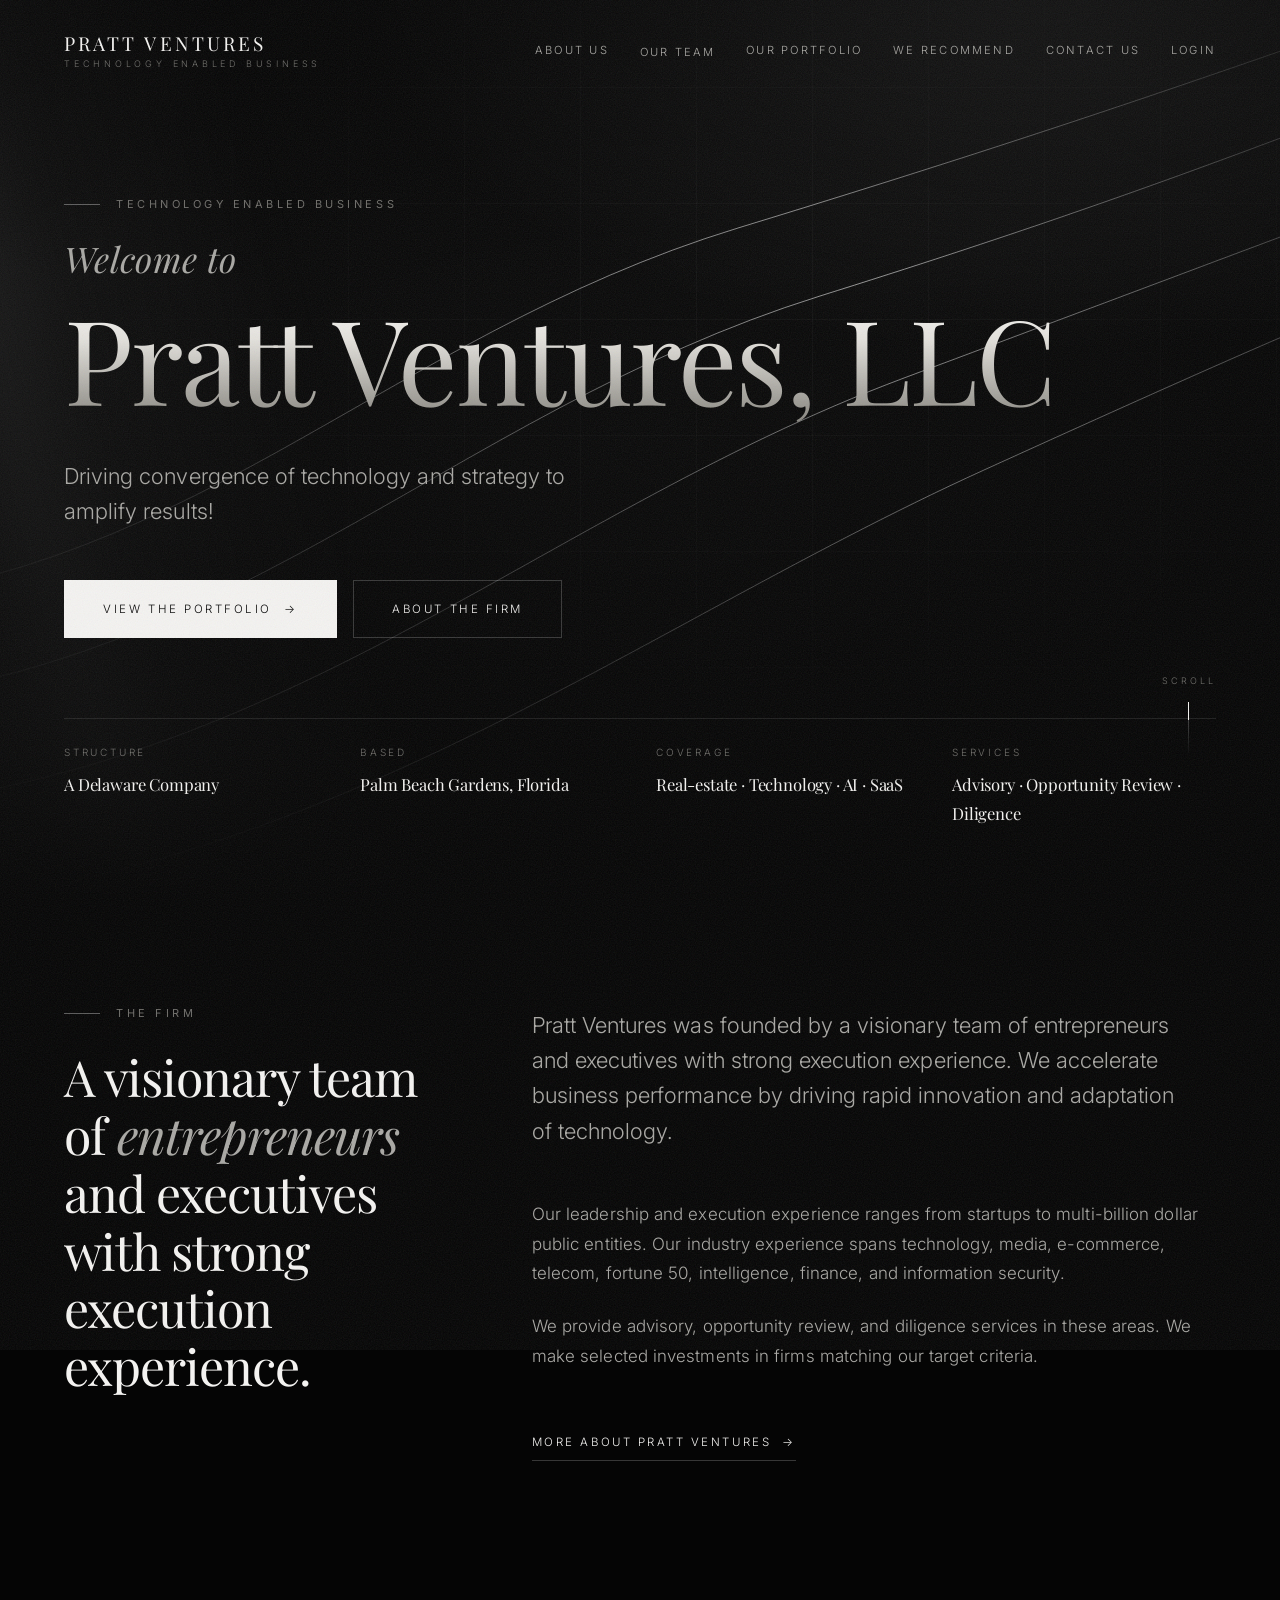
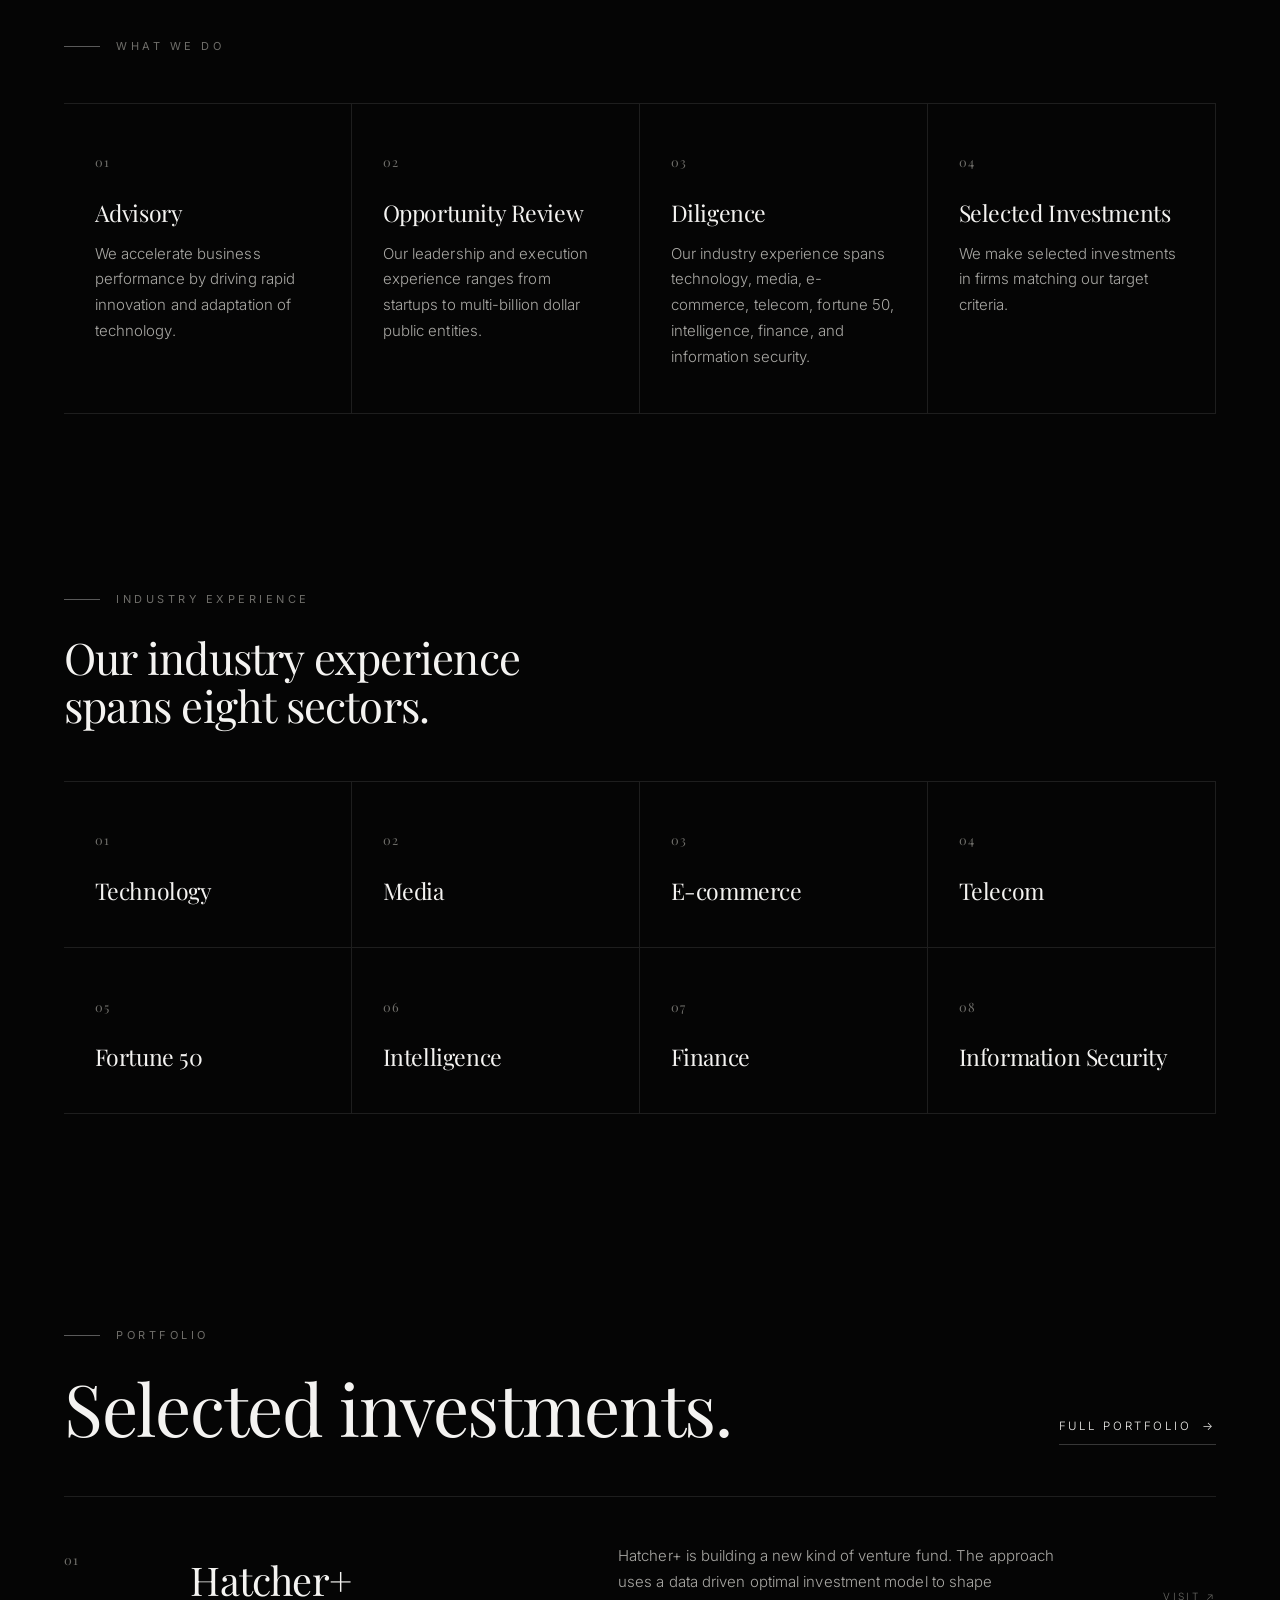
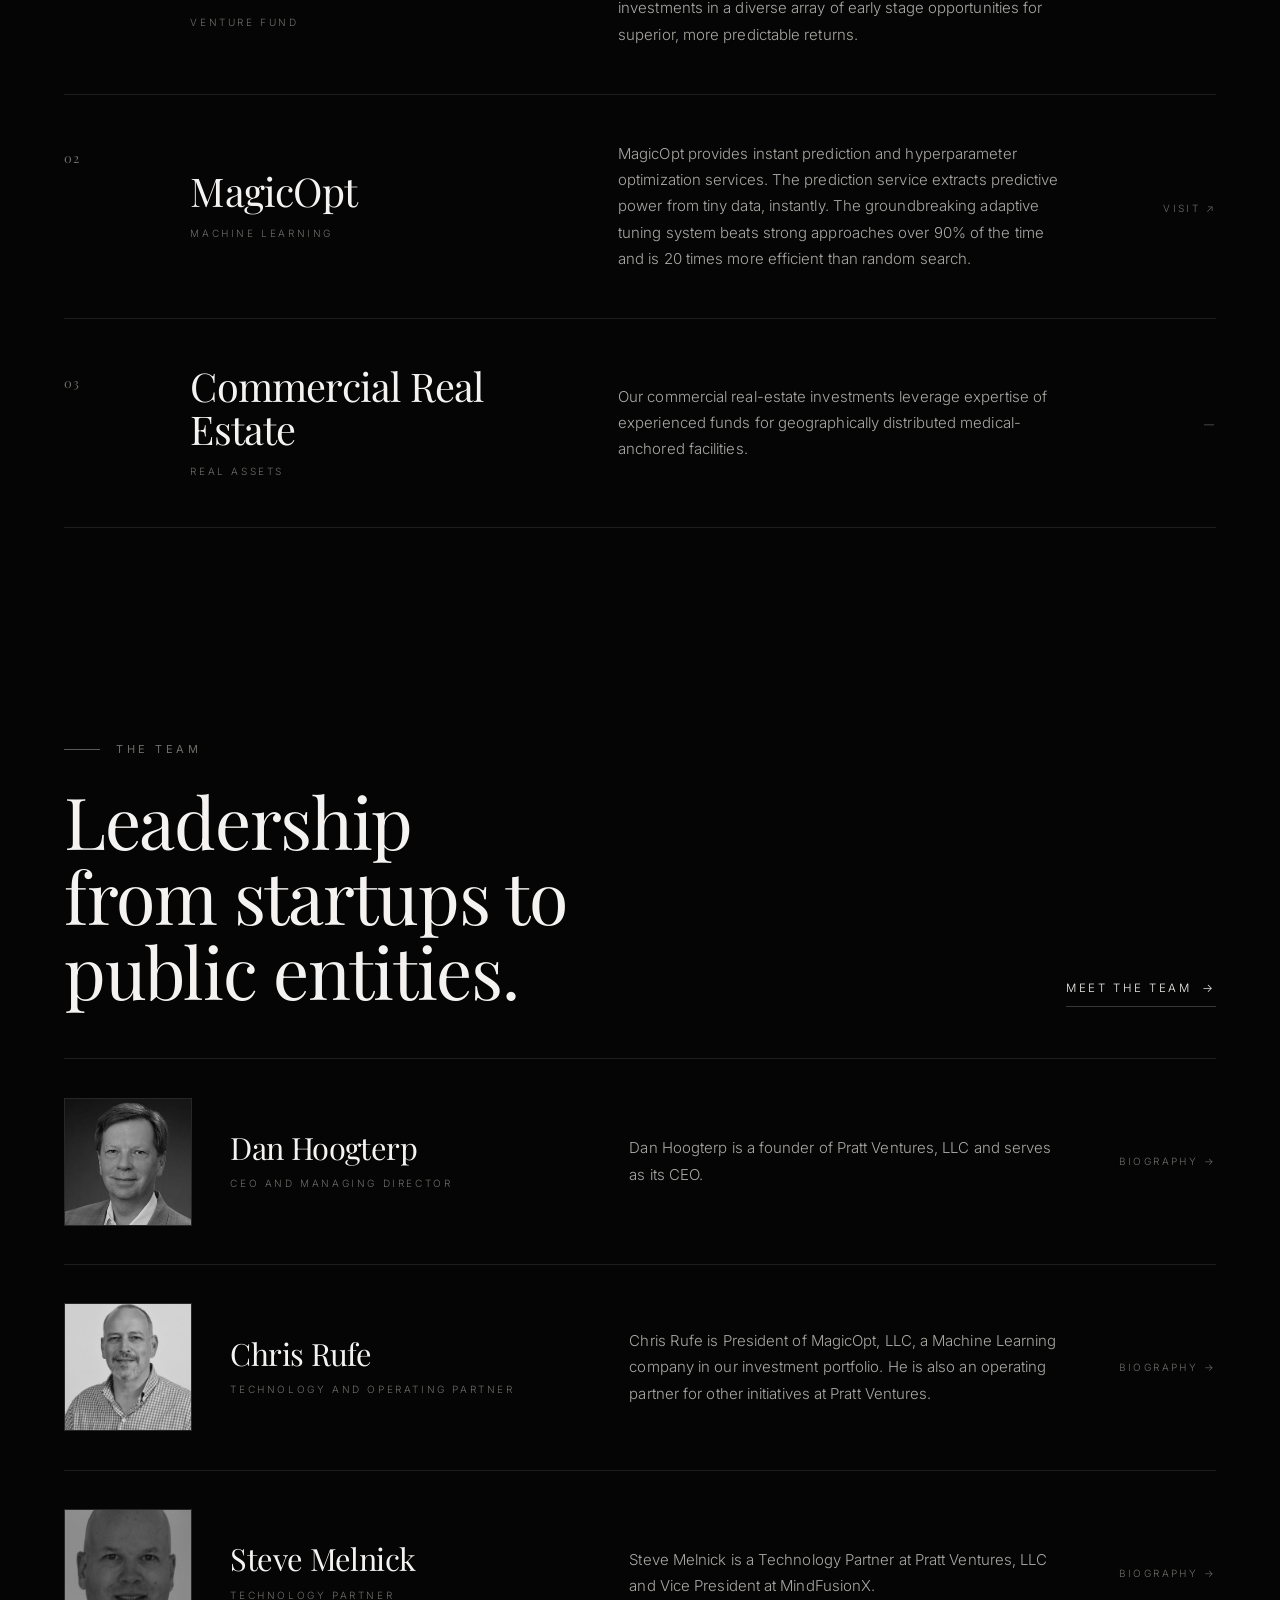
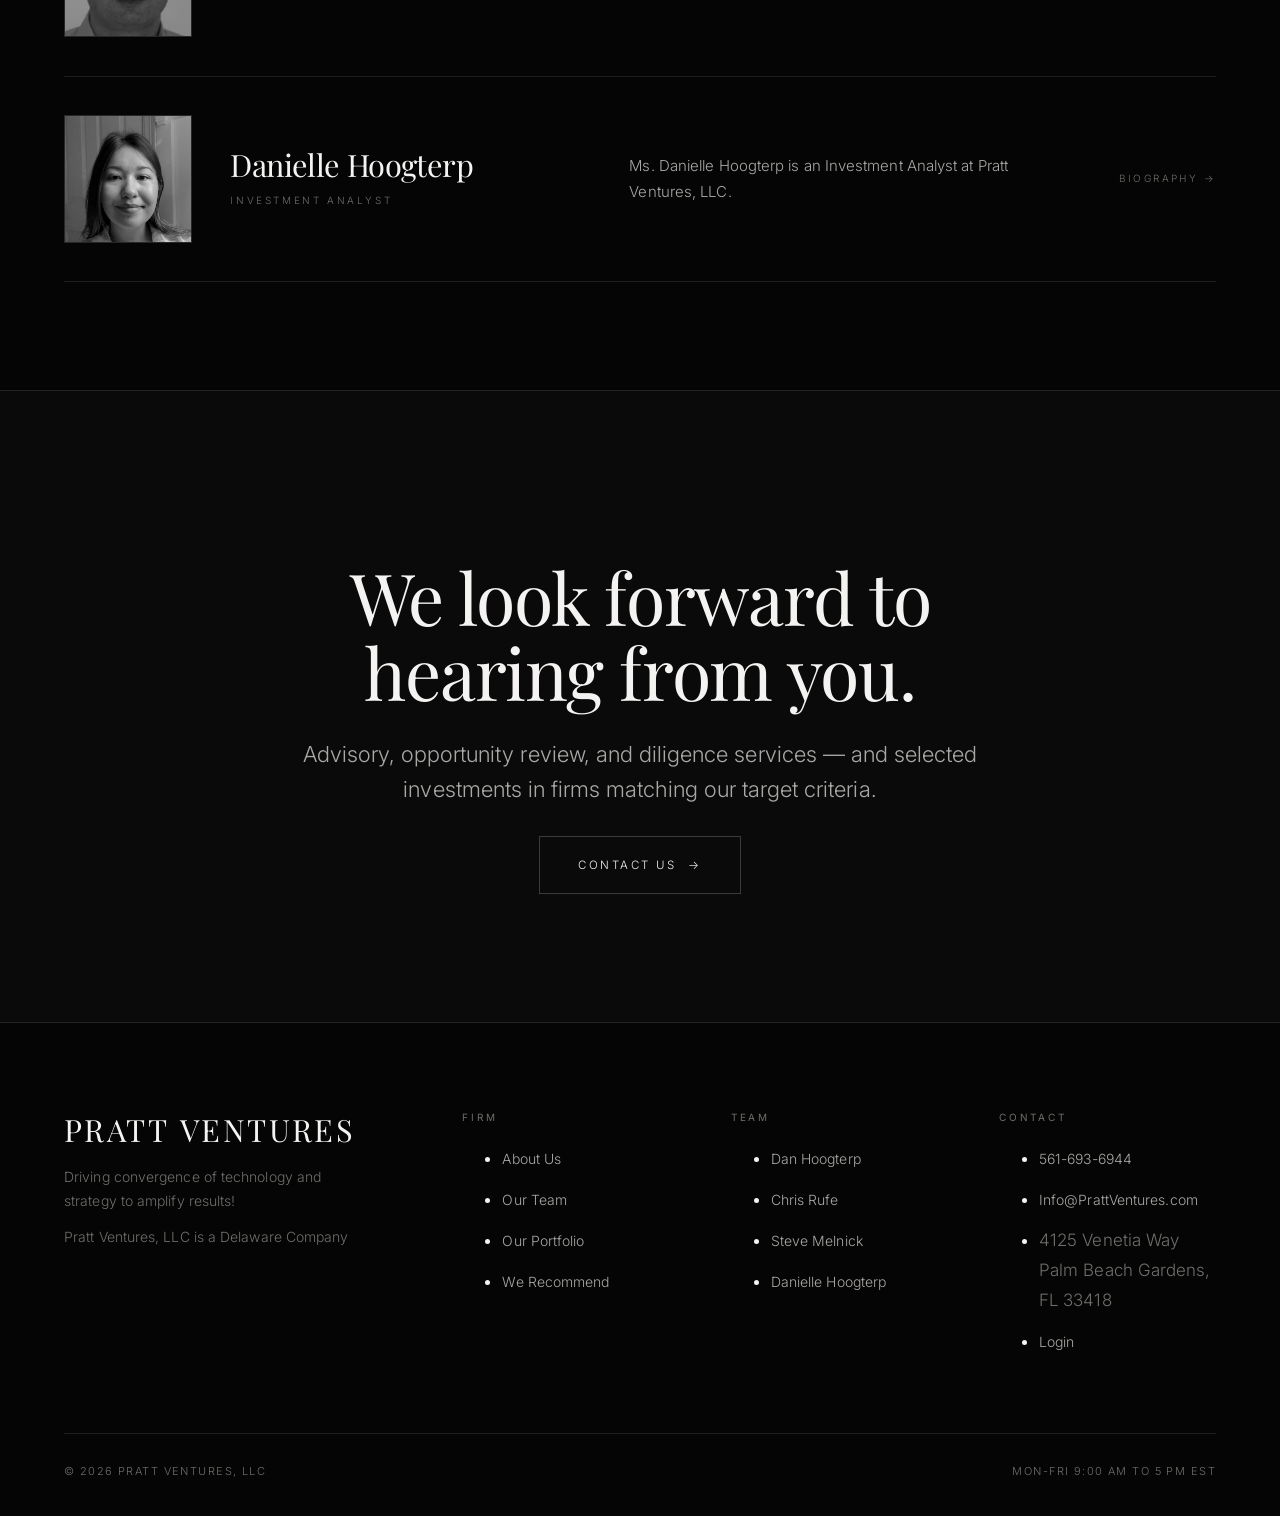
==== index.html @ 471e7959 "initial site initial site" ====
<!doctype html>
<html lang="en-US">
<head>
<meta charset="utf-8">
<meta name="viewport" content="width=device-width, initial-scale=1">
<title>Pratt Ventures, LLC | Technology Enabled Business</title>
<meta name="description" content="Visionary technology entrepreneurs and executives driving innovation to accelerate business performance — advisory, diligence and selected investments.">
<link rel="canonical" href="https://prattventures.com/">
<meta name="robots" content="index, follow, max-image-preview:large, max-snippet:-1, max-video-preview:-1">
<meta name="author" content="Pratt Ventures, LLC">
<meta name="theme-color" content="#050505">
<meta name="color-scheme" content="dark">
<meta property="og:type" content="website">
<meta property="og:site_name" content="Pratt Ventures, LLC">
<meta property="og:locale" content="en_US">
<meta property="og:title" content="Pratt Ventures, LLC | Technology Enabled Business">
<meta property="og:description" content="Visionary technology entrepreneurs and executives driving innovation to accelerate business performance — advisory, diligence and selected investments.">
<meta property="og:url" content="https://prattventures.com/">
<meta property="og:image" content="https://prattventures.com/assets/img/og.png">
<meta property="og:image:alt" content="Pratt Ventures, LLC — technology enabled business">
<meta name="twitter:card" content="summary_large_image">
<meta name="twitter:title" content="Pratt Ventures, LLC | Technology Enabled Business">
<meta name="twitter:description" content="Visionary technology entrepreneurs and executives driving innovation to accelerate business performance — advisory, diligence and selected investments.">
<meta name="twitter:image" content="https://prattventures.com/assets/img/og.png">
<meta name="twitter:site" content="@dan_hoog">
<link rel="icon" href="/assets/img/favicon.svg" type="image/svg+xml">
<link rel="icon" href="/assets/img/apple-touch-icon.png" sizes="180x180">
<link rel="apple-touch-icon" href="/assets/img/apple-touch-icon.png">
<link rel="manifest" href="/site.webmanifest">
<link rel="preconnect" href="https://fonts.googleapis.com">
<link rel="preconnect" href="https://fonts.gstatic.com" crossorigin>
<link rel="preload" as="style" href="https://fonts.googleapis.com/css2?family=Inter:wght@200;300;400;500&family=Playfair+Display:ital,wght@0,400;0,500;1,400&display=swap">
<link rel="stylesheet" href="https://fonts.googleapis.com/css2?family=Inter:wght@200;300;400;500&family=Playfair+Display:ital,wght@0,400;0,500;1,400&display=swap">
<link rel="stylesheet" href="/assets/css/site.css">
<link rel="sitemap" type="application/xml" href="/sitemap.xml">
<script type="application/ld+json">{"@context":"https://schema.org","@graph":[{"@type":"FinancialService","@id":"https://prattventures.com/#organization","name":"Pratt Ventures, LLC","alternateName":"Pratt Ventures","url":"https://prattventures.com/","logo":{"@type":"ImageObject","url":"https://prattventures.com/assets/img/logo-512.png","width":512,"height":512},"image":"https://prattventures.com/assets/img/og.png","slogan":"Driving convergence of technology and strategy to amplify results!","description":"Pratt Ventures, LLC accelerates business performance by driving rapid innovation and adaptation of technology, providing advisory, opportunity review and diligence services alongside selected investments.","telephone":"+1-561-693-6944","email":"info@prattventures.com","foundingDate":"2016-01","address":{"@type":"PostalAddress","streetAddress":"4125 Venetia Way","addressLocality":"Palm Beach Gardens","addressRegion":"FL","postalCode":"33418","addressCountry":"US"},"areaServed":"US","openingHoursSpecification":[{"@type":"OpeningHoursSpecification","dayOfWeek":["Monday","Tuesday","Wednesday","Thursday","Friday"],"opens":"09:00","closes":"17:00"}],"knowsAbout":["Venture capital","Private equity","Commercial real estate","Artificial intelligence","SaaS","Machine learning","Technology diligence","Information security"]},{"@type":"WebSite","@id":"https://prattventures.com/#website","url":"https://prattventures.com/","name":"Pratt Ventures, LLC","publisher":{"@id":"https://prattventures.com/#organization"},"inLanguage":"en-US"},{"@type":"WebPage","@id":"https://prattventures.com/#webpage","url":"https://prattventures.com/","name":"Pratt Ventures, LLC | Technology Enabled Business","description":"Visionary technology entrepreneurs and executives driving innovation to accelerate business performance \u2014 advisory, diligence and selected investments.","isPartOf":{"@id":"https://prattventures.com/#website"},"about":{"@id":"https://prattventures.com/#organization"},"inLanguage":"en-US","primaryImageOfPage":"https://prattventures.com/assets/img/og.png"}]}</script>
</head>
<body>
<a class="skip" href="#main">Skip to content</a>
<header class="hdr">
  <div class="hdr__in">
    <a class="brand" href="/" aria-label="Pratt Ventures, LLC — home">
      <span class="brand__name">Pratt Ventures</span>
      <span class="brand__sub">Technology Enabled Business</span>
    </a>
    <nav class="nav" aria-label="Primary"><a class="nav__l" href="/about-us/">About Us</a><div class="nav__has"><a class="nav__l" href="/our-team/">Our Team</a><div class="nav__panel"><a href="/daniel-hoogterp/">Dan Hoogterp</a><a href="/operating-partner-chris-rufe/">Chris Rufe</a><a href="/technology-partner-stephen-melnick/">Steve Melnick</a><a href="/investment-analyst-danielle-hoogterp/">Danielle Hoogterp</a></div></div><a class="nav__l" href="/our-portfolio/">Our Portfolio</a><a class="nav__l" href="/we-recommend/">We Recommend</a><a class="nav__l" href="/contact-us/">Contact Us</a><a class="nav__l" href="/login/">Login</a></nav>
    <button class="burger" type="button" aria-expanded="false" aria-controls="drawer" aria-label="Open menu"><span></span></button>
  </div>
</header>
<div class="drawer" id="drawer" aria-hidden="true">
  <nav aria-label="Mobile"><a href="/about-us/">About Us</a><a href="/our-team/">Our Team</a><a class="sub" href="/daniel-hoogterp/">Dan Hoogterp</a><a class="sub" href="/operating-partner-chris-rufe/">Chris Rufe</a><a class="sub" href="/technology-partner-stephen-melnick/">Steve Melnick</a><a class="sub" href="/investment-analyst-danielle-hoogterp/">Danielle Hoogterp</a><a href="/our-portfolio/">Our Portfolio</a><a href="/we-recommend/">We Recommend</a><a href="/contact-us/">Contact Us</a><a href="/login/">Login</a></nav>
</div>
<main id="main">
<section class="hero">
  <div class="lume" aria-hidden="true">
    <div class="lume__sheen"></div>
    <svg class="lume__lines" viewBox="0 0 1440 900" preserveAspectRatio="xMidYMid slice" focusable="false">
      <defs>
        <linearGradient id="pvSweep" x1="0" y1="1" x2="1" y2="0">
          <stop offset="0%" stop-color="#fff" stop-opacity="0"/>
          <stop offset="38%" stop-color="#fff" stop-opacity=".42"/>
          <stop offset="62%" stop-color="#fff" stop-opacity=".62"/>
          <stop offset="100%" stop-color="#fff" stop-opacity="0"/>
        </linearGradient>
      </defs>
      <path d="M-120 705 C 300 690, 520 415, 900 296 S 1400 118, 1620 44"/>
      <path d="M-120 812 C 344 796, 604 520, 984 378 S 1466 196, 1660 128"/>
      <path d="M-120 604 C 258 592, 458 338, 818 228 S 1338 58, 1560 -18"/>
      <path d="M-120 916 C 380 900, 690 640, 1064 470 S 1520 268, 1700 208"/>
    </svg>
    <div class="lume__fade"></div>
  </div>
  <div class="wrap hero__in">
    <p class="eyebrow">Technology Enabled Business</p>
    <h1 class="d1 hero__ttl">
      <span style="display:block;font-size:.3em;font-style:italic;letter-spacing:.01em;color:var(--fg-dim);margin-bottom:.5em">Welcome to</span>
      <span class="leaf">Pratt Ventures,&nbsp;LLC</span>
    </h1>
    <p class="lede hero__lede">Driving convergence of technology and strategy to amplify results!</p>
    <div class="hero__cta">
      <a class="btn btn--solid" href="/our-portfolio/">View the portfolio <span class="arw">&rarr;</span></a>
      <a class="btn" href="/about-us/">About the firm</a>
    </div>
    <dl class="hero__meta"><div><dt>Structure</dt><dd>A Delaware Company</dd></div><div><dt>Based</dt><dd>Palm Beach Gardens, Florida</dd></div><div><dt>Coverage</dt><dd>Real-estate · Technology · AI · SaaS</dd></div><div><dt>Services</dt><dd>Advisory · Opportunity Review · Diligence</dd></div></dl>
  </div>
  <div class="scrollcue" aria-hidden="true"><span>Scroll</span><i></i></div>
</section>

<section class="section" id="firm">
  <div class="wrap split">
    <div class="sticky">
      <p class="eyebrow rv">The Firm</p>
      <h2 class="statement rv rv-d1 mt-m">A visionary team of <em>entrepreneurs</em> and executives with strong execution experience.</h2>
    </div>
    <div class="body">
      <p class="lede rv">Pratt Ventures was founded by a visionary team of entrepreneurs and executives with strong execution experience. We accelerate business performance by driving rapid innovation and adaptation of technology.</p>
      <div class="mt-l rv rv-d1"><p>Our leadership and execution experience ranges from startups to multi-billion dollar public entities. Our industry experience spans technology, media, e-commerce, telecom, fortune 50, intelligence, finance, and information security.</p><p>We provide advisory, opportunity review, and diligence services in these areas. We make selected investments in firms matching our target criteria.</p></div>
      <p class="mt-l rv rv-d2"><a class="link" href="/about-us/">More about Pratt Ventures <span class="arw">&rarr;</span></a></p>
    </div>
  </div>
</section>

<section class="section section--tight" id="services">
  <div class="wrap">
    <p class="eyebrow rv">What We Do</p>
    <ul class="pillars mt-l"><li class="pillar rv rv-d0"><span class="pillar__n">01</span><h3>Advisory</h3><p>We accelerate business performance by driving rapid innovation and adaptation of technology.</p></li><li class="pillar rv rv-d1"><span class="pillar__n">02</span><h3>Opportunity Review</h3><p>Our leadership and execution experience ranges from startups to multi-billion dollar public entities.</p></li><li class="pillar rv rv-d2"><span class="pillar__n">03</span><h3>Diligence</h3><p>Our industry experience spans technology, media, e-commerce, telecom, fortune 50, intelligence, finance, and information security.</p></li><li class="pillar rv rv-d3"><span class="pillar__n">04</span><h3>Selected Investments</h3><p>We make selected investments in firms matching our target criteria.</p></li></ul>
  </div>
</section>

<section class="section" id="industries">
  <div class="wrap">
    <p class="eyebrow rv">Industry Experience</p>
    <h2 class="d3 rv rv-d1 mt-m" style="max-width:24ch">Our industry experience spans eight sectors.</h2>
    <ul class="pillars mt-l"><li class="pillar rv"><span class="pillar__n">01</span><h3>Technology</h3></li><li class="pillar rv"><span class="pillar__n">02</span><h3>Media</h3></li><li class="pillar rv"><span class="pillar__n">03</span><h3>E-commerce</h3></li><li class="pillar rv"><span class="pillar__n">04</span><h3>Telecom</h3></li><li class="pillar rv"><span class="pillar__n">05</span><h3>Fortune 50</h3></li><li class="pillar rv"><span class="pillar__n">06</span><h3>Intelligence</h3></li><li class="pillar rv"><span class="pillar__n">07</span><h3>Finance</h3></li><li class="pillar rv"><span class="pillar__n">08</span><h3>Information Security</h3></li></ul>
  </div>
</section>

<section class="section" id="portfolio">
  <div class="wrap">
    <div style="display:flex;flex-wrap:wrap;gap:1.5rem;align-items:flex-end;justify-content:space-between">
      <div>
        <p class="eyebrow rv">Portfolio</p>
        <h2 class="d2 rv rv-d1 mt-m" style="max-width:16ch">Selected investments.</h2>
      </div>
      <p class="rv rv-d2"><a class="link" href="/our-portfolio/">Full portfolio <span class="arw">&rarr;</span></a></p>
    </div>
    <div class="mt-l"><div class="pf"><a class="pf__row rv" href="https://hatcher.com/" rel="noopener" target="_blank"><span class="pf__n">01</span>
      <span class="pf__name-wrap">
        <span class="pf__name">Hatcher+</span>
        <span class="pf__tag">Venture Fund</span>
      </span>
      <span class="pf__txt">Hatcher+ is building a new kind of venture fund. The approach uses a data driven optimal investment model to shape investments in a diverse array of early stage opportunities for superior, more predictable returns.</span>
      <span class="pf__end"><span class="pf__go">Visit <span class="arw" aria-hidden="true">&#8599;</span></span></span></a><a class="pf__row rv" href="https://magicopt.com" rel="noopener" target="_blank"><span class="pf__n">02</span>
      <span class="pf__name-wrap">
        <span class="pf__name">MagicOpt</span>
        <span class="pf__tag">Machine Learning</span>
      </span>
      <span class="pf__txt">MagicOpt provides instant prediction and hyperparameter optimization services. The prediction service extracts predictive power from tiny data, instantly. The groundbreaking adaptive tuning system beats strong approaches over 90% of the time and is 20 times more efficient than random search.</span>
      <span class="pf__end"><span class="pf__go">Visit <span class="arw" aria-hidden="true">&#8599;</span></span></span></a><div class="pf__row rv"><span class="pf__n">03</span>
      <span class="pf__name-wrap">
        <span class="pf__name">Commercial Real Estate</span>
        <span class="pf__tag">Real Assets</span>
      </span>
      <span class="pf__txt">Our commercial real-estate investments leverage expertise of experienced funds for geographically distributed medical-anchored facilities.</span>
      <span class="pf__end"><span class="pf__go">&mdash;</span></span></div></div></div>
  </div>
</section>

<section class="section" id="team">
  <div class="wrap">
    <div style="display:flex;flex-wrap:wrap;gap:1.5rem;align-items:flex-end;justify-content:space-between">
      <div>
        <p class="eyebrow rv">The Team</p>
        <h2 class="d2 rv rv-d1 mt-m" style="max-width:18ch">Leadership from startups to public entities.</h2>
      </div>
      <p class="rv rv-d2"><a class="link" href="/our-team/">Meet the team <span class="arw">&rarr;</span></a></p>
    </div>
    <div class="mt-l"><div class="roster"><a class="roster__row rv rv-d0" href="/daniel-hoogterp/">
      <span class="roster__fig">
        <img src="/assets/img/dan-hoogterp.jpg" alt="Dan Hoogterp, CEO and Managing Director of Pratt Ventures, LLC" width="360" height="360" loading="lazy" decoding="async">
      </span>
      <span class="roster__id">
        <span class="roster__name">Dan Hoogterp</span>
        <span class="roster__role">CEO and Managing Director</span>
      </span>
      <span class="roster__note">Dan Hoogterp is a founder of Pratt Ventures, LLC and serves as its CEO.</span>
      <span class="roster__go">Biography <span class="arw" aria-hidden="true">&rarr;</span></span>
    </a><a class="roster__row rv rv-d1" href="/operating-partner-chris-rufe/">
      <span class="roster__fig">
        <img src="/assets/img/chris-rufe.jpg" alt="Chris Rufe, Operating and Technology Partner at Pratt Ventures, LLC" width="360" height="360" loading="lazy" decoding="async">
      </span>
      <span class="roster__id">
        <span class="roster__name">Chris Rufe</span>
        <span class="roster__role">Technology and Operating Partner</span>
      </span>
      <span class="roster__note">Chris Rufe is President of MagicOpt, LLC, a Machine Learning company in our investment portfolio. He is also an operating partner for other initiatives at Pratt Ventures.</span>
      <span class="roster__go">Biography <span class="arw" aria-hidden="true">&rarr;</span></span>
    </a><a class="roster__row rv rv-d2" href="/technology-partner-stephen-melnick/">
      <span class="roster__fig">
        <img src="/assets/img/steve-melnick.png" alt="Steve Melnick, Technology Partner at Pratt Ventures, LLC" width="360" height="360" loading="lazy" decoding="async">
      </span>
      <span class="roster__id">
        <span class="roster__name">Steve Melnick</span>
        <span class="roster__role">Technology Partner</span>
      </span>
      <span class="roster__note">Steve Melnick is a Technology Partner at Pratt Ventures, LLC and Vice President at MindFusionX.</span>
      <span class="roster__go">Biography <span class="arw" aria-hidden="true">&rarr;</span></span>
    </a><a class="roster__row rv rv-d3" href="/investment-analyst-danielle-hoogterp/">
      <span class="roster__fig">
        <img src="/assets/img/danielle-hoogterp.jpg" alt="Danielle Hoogterp, Investment Analyst at Pratt Ventures, LLC" width="360" height="360" loading="lazy" decoding="async">
      </span>
      <span class="roster__id">
        <span class="roster__name">Danielle Hoogterp</span>
        <span class="roster__role">Investment Analyst</span>
      </span>
      <span class="roster__note">Ms. Danielle Hoogterp is an Investment Analyst at Pratt Ventures, LLC.</span>
      <span class="roster__go">Biography <span class="arw" aria-hidden="true">&rarr;</span></span>
    </a></div></div>
  </div>
</section>

<section class="band">
  <div class="wrap band__in">
    <p class="eyebrow eyebrow--plain rv">Pratt Ventures, LLC</p>
    <h2 class="d2 band__ttl rv rv-d1">We look forward to hearing from you.</h2>
    <p class="lede rv rv-d2" style="max-width:52ch">Advisory, opportunity review, and diligence services — and selected investments in firms matching our target criteria.</p>
    <p class="rv rv-d3"><a class="btn" href="/contact-us/">Contact us <span class="arw">&rarr;</span></a></p>
  </div>
</section>
</main><footer class="ftr">
  <div class="wrap">
    <div class="ftr__grid">
      <div>
        <p class="ftr__mark">Pratt&nbsp;Ventures</p>
        <p class="ftr__tag">Driving convergence of technology and strategy to amplify results!</p>
        <p class="ftr__tag" style="margin-top:.8rem">Pratt Ventures, LLC is a Delaware Company</p>
      </div>
      <div>
        <h2>Firm</h2>
        <ul>
          <li><a href="/about-us/">About Us</a></li>
          <li><a href="/our-team/">Our Team</a></li>
          <li><a href="/our-portfolio/">Our Portfolio</a></li>
          <li><a href="/we-recommend/">We Recommend</a></li>
        </ul>
      </div>
      <div>
        <h2>Team</h2>
        <ul><li><a href="/daniel-hoogterp/">Dan Hoogterp</a></li><li><a href="/operating-partner-chris-rufe/">Chris Rufe</a></li><li><a href="/technology-partner-stephen-melnick/">Steve Melnick</a></li><li><a href="/investment-analyst-danielle-hoogterp/">Danielle Hoogterp</a></li></ul>
      </div>
      <div>
        <h2>Contact</h2>
        <ul>
          <li><a href="tel:+1-561-693-6944">561-693-6944</a></li>
          <li><a href="mailto:info@prattventures.com">Info@PrattVentures.com</a></li>
          <li><span class="muted">4125 Venetia Way<br>Palm Beach Gardens, FL 33418</span></li>
          <li><a href="/login/">Login</a></li>
        </ul>
      </div>
    </div>
    <div class="ftr__base">
      <span>&copy; <span data-year>2026</span> Pratt Ventures, LLC</span>
      <span>Mon-Fri 9:00 AM to 5 PM EST</span>
    </div>
  </div>
</footer>
<script src="/assets/js/site.js" defer></script>
</body>
</html>
---- assets/css/site.css ----
/* ==========================================================================
   Pratt Ventures, LLC — Design System
   Dark. Monochrome. Serif display / sans text.
   ========================================================================== */

/* ---------- Tokens ---------- */
:root{
  --black:#050505;
  --black-2:#0a0a0b;
  --black-3:#0f0f11;
  --black-4:#141416;

  --fg:#f4f3f1;
  --fg-dim:#a9a8a4;
  --fg-faint:#6f6e6a;

  --line:rgba(255,255,255,.10);
  --line-2:rgba(255,255,255,.20);
  --line-3:rgba(255,255,255,.34);

  --silver:linear-gradient(180deg,#fff 0%,#e4e2dd 38%,#a8a6a0 72%,#78766f 100%);

  --serif:"Playfair Display",'Times New Roman',Times,serif;
  --sans:"Inter",-apple-system,BlinkMacSystemFont,"Segoe UI",Helvetica,Arial,sans-serif;

  --ease:cubic-bezier(.22,.61,.36,1);
  --ease-out:cubic-bezier(.16,1,.3,1);

  --gut:clamp(1.5rem,5vw,5.5rem);
  --max:1420px;
  --rule:1px;
}

/* ---------- Reset ---------- */
*,*::before,*::after{box-sizing:border-box}
html{-webkit-text-size-adjust:100%}
body,h1,h2,h3,h4,h5,h6,p,figure,blockquote,dl,dd,ul,ol{margin:0}
ul[class],ol[class]{list-style:none;padding:0}
img,svg,video{display:block;max-width:100%;height:auto}
button,input,select,textarea{font:inherit;color:inherit}
a{color:inherit;text-decoration:none}

html{scroll-behavior:smooth}
@media (prefers-reduced-motion:reduce){
  html{scroll-behavior:auto}
  *,*::before,*::after{animation-duration:.001ms!important;animation-iteration-count:1!important;transition-duration:.001ms!important}
}

/* ---------- Base ---------- */
body{
  background:var(--black);
  color:var(--fg);
  font-family:var(--sans);
  font-weight:300;
  font-size:clamp(.95rem,.35vw + .86rem,1.0625rem);
  line-height:1.75;
  letter-spacing:.005em;
  -webkit-font-smoothing:antialiased;
  -moz-osx-font-smoothing:grayscale;
  overflow-x:hidden;
}
body.is-locked{overflow:hidden}

/* Film grain — the thing that makes black look expensive */
body::after{
  content:"";position:fixed;inset:-50%;z-index:9999;pointer-events:none;opacity:.16;
  background-image:url("data:image/svg+xml,%3Csvg xmlns='http://www.w3.org/2000/svg' width='200' height='200'%3E%3Cfilter id='n'%3E%3CfeTurbulence type='fractalNoise' baseFrequency='.85' numOctaves='4' stitchTiles='stitch'/%3E%3C/filter%3E%3Crect width='200' height='200' filter='url(%23n)' opacity='.55'/%3E%3C/svg%3E");
}

::selection{background:#f4f3f1;color:#050505}

:focus-visible{outline:1px solid var(--fg);outline-offset:4px}

.skip{
  position:absolute;left:-9999px;top:0;z-index:10000;
  background:var(--fg);color:var(--black);padding:.9rem 1.4rem;
  font-size:.72rem;letter-spacing:.18em;text-transform:uppercase;
}
.skip:focus{left:1rem;top:1rem}

/* ---------- Layout ---------- */
.wrap{width:100%;max-width:var(--max);margin-inline:auto;padding-inline:var(--gut)}
.wrap--narrow{max-width:940px}
.section{padding-block:clamp(5rem,12vh,10rem)}
.section--tight{padding-block:clamp(3.5rem,8vh,6rem)}

.rule{height:var(--rule);border:0;background:linear-gradient(90deg,transparent,var(--line-2) 12%,var(--line-2) 88%,transparent)}
.rule--full{background:var(--line)}

/* ---------- Typography ---------- */
h1,h2,h3,h4,.serif{
  font-family:var(--serif);
  font-weight:400;
  letter-spacing:-.018em;
  line-height:1.06;
  text-wrap:balance;
}
.d1{font-size:clamp(2.9rem,9.2vw,8.5rem)}
.d2{font-size:clamp(2.2rem,5.6vw,4.9rem);line-height:1.04}
.d3{font-size:clamp(1.7rem,3.4vw,3rem);line-height:1.1}
.d4{font-size:clamp(1.3rem,1.9vw,1.9rem);line-height:1.18}

em,.italic{font-style:italic}

/* Silver-leaf text — used sparingly, on the hero only */
.leaf{
  background:var(--silver);
  -webkit-background-clip:text;background-clip:text;
  color:transparent;
  -webkit-text-fill-color:transparent;
}

/* Eyebrow / micro label */
.eyebrow{
  font-family:var(--sans);
  font-size:.6875rem;
  font-weight:400;
  letter-spacing:.32em;
  text-transform:uppercase;
  color:var(--fg-faint);
  line-height:1;
  display:flex;align-items:center;gap:1rem;
}
.eyebrow::before{
  content:"";width:2.25rem;height:1px;background:var(--line-3);flex:none;
}
.eyebrow--plain::before{display:none}

.lede{
  font-size:clamp(1.0625rem,.6vw + .95rem,1.375rem);
  line-height:1.6;
  color:var(--fg-dim);
  font-weight:300;
  letter-spacing:.002em;
  text-wrap:pretty;
}
.body{color:var(--fg-dim);text-wrap:pretty}
.body p + p{margin-top:1.35em}
.body strong{color:var(--fg);font-weight:400}

.muted{color:var(--fg-faint)}

/* ---------- Link treatments ---------- */
.link{
  display:inline-flex;align-items:center;gap:.7rem;
  font-size:.72rem;letter-spacing:.22em;text-transform:uppercase;
  color:var(--fg);padding-block:.55rem;
  position:relative;
}
.link::after{
  content:"";position:absolute;left:0;right:0;bottom:0;height:1px;
  background:var(--line-2);
  transform-origin:right;transition:transform .6s var(--ease-out),background .4s;
}
.link:hover::after{transform:scaleX(0);background:var(--fg)}
.link .arw{transition:transform .5s var(--ease-out);display:inline-block}
.link:hover .arw{transform:translateX(6px)}

.btn{
  display:inline-flex;align-items:center;justify-content:center;gap:.75rem;
  padding:1.1rem 2.4rem;
  border:1px solid var(--line-2);
  font-size:.72rem;letter-spacing:.22em;text-transform:uppercase;
  color:var(--fg);background:transparent;cursor:pointer;
  position:relative;overflow:hidden;isolation:isolate;
  transition:color .5s var(--ease),border-color .5s var(--ease);
}
.btn::before{
  content:"";position:absolute;inset:0;z-index:-1;background:var(--fg);
  transform:scaleY(0);transform-origin:bottom;transition:transform .6s var(--ease-out);
}
.btn:hover{color:var(--black);border-color:var(--fg)}
.btn:hover::before{transform:scaleY(1);transform-origin:top}
.btn--solid{background:var(--fg);color:var(--black);border-color:var(--fg)}
.btn--solid::before{background:transparent}
.btn--solid:hover{background:transparent;color:var(--fg)}

/* ---------- Header ---------- */
.hdr{
  position:fixed;top:0;left:0;right:0;z-index:100;
  transition:background .6s var(--ease),backdrop-filter .6s var(--ease),border-color .6s var(--ease);
  border-bottom:1px solid transparent;
}
.hdr.is-stuck{
  background:rgba(5,5,5,.72);
  backdrop-filter:saturate(160%) blur(18px);
  -webkit-backdrop-filter:saturate(160%) blur(18px);
  border-bottom-color:var(--line);
}
.hdr__in{
  max-width:var(--max);margin-inline:auto;padding-inline:var(--gut);
  display:flex;align-items:center;justify-content:space-between;gap:2rem;
  height:clamp(72px,8vw,104px);
  transition:height .6s var(--ease);
}
.hdr.is-stuck .hdr__in{height:clamp(64px,6vw,78px)}

.brand{display:flex;flex-direction:column;gap:.34rem;line-height:1}
.brand__name{
  font-family:var(--serif);font-size:clamp(1.05rem,1.5vw,1.3rem);
  letter-spacing:.16em;text-transform:uppercase;font-weight:400;
}
.brand__sub{
  font-size:.5625rem;letter-spacing:.42em;text-transform:uppercase;color:var(--fg-faint);
}

.nav{display:flex;align-items:center;gap:clamp(1.4rem,2.4vw,2.6rem)}
.nav__l{
  font-size:.7rem;letter-spacing:.2em;text-transform:uppercase;color:var(--fg-dim);
  position:relative;padding-block:.4rem;transition:color .4s var(--ease);
}
.nav__l::after{
  content:"";position:absolute;left:0;bottom:.1rem;width:100%;height:1px;background:var(--fg);
  transform:scaleX(0);transform-origin:left;transition:transform .55s var(--ease-out);
}
.nav__l:hover,.nav__l[aria-current="page"]{color:var(--fg)}
.nav__l:hover::after,.nav__l[aria-current="page"]::after{transform:scaleX(1)}

.nav__has{position:relative}
.nav__panel{
  position:absolute;top:calc(100% + 1.4rem);left:50%;transform:translate(-50%,-8px);
  min-width:250px;padding:1.4rem 0;
  background:rgba(10,10,11,.94);
  backdrop-filter:blur(20px);-webkit-backdrop-filter:blur(20px);
  border:1px solid var(--line);
  opacity:0;visibility:hidden;pointer-events:none;
  transition:opacity .45s var(--ease),transform .45s var(--ease-out),visibility .45s;
}
.nav__has:hover .nav__panel,.nav__has:focus-within .nav__panel{
  opacity:1;visibility:visible;pointer-events:auto;transform:translate(-50%,0);
}
.nav__panel a{
  display:block;padding:.62rem 1.8rem;
  font-size:.74rem;letter-spacing:.1em;color:var(--fg-faint);
  transition:color .35s var(--ease),padding-left .45s var(--ease-out);
}
.nav__panel a:hover{color:var(--fg);padding-left:2.2rem}

.burger{
  display:none;background:none;border:0;padding:.6rem;cursor:pointer;
  width:44px;height:44px;align-items:center;justify-content:center;
}
.burger span{display:block;width:26px;height:1px;background:var(--fg);position:relative;transition:background .3s}
.burger span::before,.burger span::after{
  content:"";position:absolute;left:0;width:26px;height:1px;background:var(--fg);
  transition:transform .5s var(--ease-out);
}
.burger span::before{top:-8px}
.burger span::after{top:8px}
.burger[aria-expanded="true"] span{background:transparent}
.burger[aria-expanded="true"] span::before{transform:translateY(8px) rotate(45deg)}
.burger[aria-expanded="true"] span::after{transform:translateY(-8px) rotate(-45deg)}

/* Mobile drawer */
.drawer{
  position:fixed;inset:0;z-index:99;background:var(--black);
  padding:clamp(6rem,16vh,9rem) var(--gut) 3rem;
  display:flex;flex-direction:column;justify-content:center;
  opacity:0;visibility:hidden;transition:opacity .55s var(--ease),visibility .55s;
  overflow-y:auto;
}
.drawer.is-open{opacity:1;visibility:visible}
.drawer a{
  display:block;font-family:var(--serif);font-size:clamp(1.7rem,7vw,2.6rem);
  padding-block:.42rem;color:var(--fg);
  opacity:0;transform:translateY(14px);
}
.drawer.is-open a{animation:drawerIn .7s var(--ease-out) forwards}
.drawer a.sub{
  font-family:var(--sans);font-size:.82rem;letter-spacing:.16em;text-transform:uppercase;
  color:var(--fg-faint);padding-block:.34rem;padding-left:1.2rem;
}
@keyframes drawerIn{to{opacity:1;transform:none}}

@media (max-width:1000px){
  .nav{display:none}
  .burger{display:flex}
}

/* ---------- Light field (replaces stock photography) ---------- */
.lume{position:absolute;inset:0;z-index:0;overflow:hidden;background:var(--black)}
/* key light + fill light */
.lume::before{
  content:"";position:absolute;inset:-20%;
  background:
    radial-gradient(58% 46% at 72% 12%,rgba(255,255,255,.115) 0%,rgba(255,255,255,.045) 34%,transparent 66%),
    radial-gradient(52% 44% at 12% 88%,rgba(255,255,255,.05) 0%,transparent 60%),
    radial-gradient(80% 60% at 50% 50%,rgba(255,255,255,.022) 0%,transparent 70%);
}
/* hairline grid, faded at the edges */
.lume::after{
  content:"";position:absolute;inset:0;
  background-image:
    repeating-linear-gradient(90deg,rgba(255,255,255,.035) 0 1px,transparent 1px 116px),
    repeating-linear-gradient(0deg,rgba(255,255,255,.035) 0 1px,transparent 1px 116px);
  -webkit-mask-image:radial-gradient(78% 66% at 60% 34%,#000 0%,rgba(0,0,0,.45) 48%,transparent 82%);
  mask-image:radial-gradient(78% 66% at 60% 34%,#000 0%,rgba(0,0,0,.45) 48%,transparent 82%);
}
/* slow drifting sheen */
.lume__sheen{
  position:absolute;top:-40%;left:-60%;width:120%;height:180%;
  background:linear-gradient(76deg,transparent 34%,rgba(255,255,255,.055) 48%,rgba(255,255,255,.085) 51%,rgba(255,255,255,.04) 55%,transparent 68%);
  filter:blur(26px);
  animation:sheen 22s var(--ease) infinite alternate;
}
@keyframes sheen{from{transform:translate3d(-6%,0,0) rotate(.001deg)}to{transform:translate3d(26%,0,0) rotate(.001deg)}}
/* sweeping hairlines — the "power line" */
.lume__lines{position:absolute;inset:0;width:100%;height:100%}
.lume__lines path{
  fill:none;stroke:url(#pvSweep);stroke-width:1;vector-effect:non-scaling-stroke;
  stroke-dasharray:2600;stroke-dashoffset:2600;
  animation:draw 2.8s var(--ease-out) forwards;
}
.lume__lines path:nth-child(2){animation-delay:.18s}
.lume__lines path:nth-child(3){animation-delay:.34s}
.lume__lines path:nth-child(4){animation-delay:.5s}
@keyframes draw{to{stroke-dashoffset:0}}
@media (prefers-reduced-motion:reduce){
  .lume__lines path{stroke-dashoffset:0;animation:none}
  .lume__sheen{animation:none}
}
/* bottom fade so the field melts into the page */
.lume__fade{
  position:absolute;inset:0;
  background:linear-gradient(180deg,rgba(5,5,5,.5) 0%,rgba(5,5,5,.08) 30%,rgba(5,5,5,.72) 82%,var(--black) 100%);
}

/* ---------- Hero ---------- */
.hero{
  position:relative;min-height:100svh;display:flex;align-items:flex-end;
  padding-block:clamp(8rem,18vh,12rem) clamp(3rem,8vh,5.5rem);
  overflow:hidden;
}
.hero__in{position:relative;z-index:1;width:100%}
.hero__ttl{max-width:16ch;margin-top:1.9rem}
.hero__lede{max-width:46ch;margin-top:clamp(1.6rem,3vw,2.4rem)}
.hero__cta{display:flex;flex-wrap:wrap;gap:1rem;margin-top:clamp(2.2rem,4vw,3.2rem)}

.hero__meta{
  margin-top:clamp(3rem,7vw,5rem);padding-top:1.6rem;border-top:1px solid var(--line);
  display:grid;grid-template-columns:repeat(auto-fit,minmax(180px,1fr));gap:1.6rem 2rem;
}
.hero__meta dt{font-size:.625rem;letter-spacing:.28em;text-transform:uppercase;color:var(--fg-faint)}
.hero__meta dd{margin-top:.5rem;font-family:var(--serif);font-size:clamp(1rem,1.3vw,1.2rem);letter-spacing:-.01em}

.scrollcue{
  position:absolute;right:var(--gut);bottom:clamp(9rem,16vh,12rem);z-index:2;
  display:flex;flex-direction:column;align-items:center;gap:.85rem;
  font-size:.5625rem;letter-spacing:.34em;text-transform:uppercase;color:var(--fg-faint);
}
.scrollcue i{display:block;width:1px;height:54px;background:linear-gradient(180deg,var(--line-3),transparent);position:relative;overflow:hidden}
.scrollcue i::after{
  content:"";position:absolute;top:0;left:0;width:1px;height:18px;background:var(--fg);
  animation:cue 2.6s var(--ease) infinite;
}
@keyframes cue{0%{transform:translateY(-20px);opacity:0}30%{opacity:1}100%{transform:translateY(56px);opacity:0}}
@media (max-width:1100px){.scrollcue{display:none}}

/* Interior page header */
.phead{
  position:relative;padding-block:clamp(9rem,20vh,14rem) clamp(3rem,7vw,5rem);
  border-bottom:1px solid var(--line);overflow:hidden;
}
.phead .lume{opacity:.85}
.phead .lume::after{
  -webkit-mask-image:radial-gradient(70% 120% at 62% 0%,#000 0%,rgba(0,0,0,.4) 52%,transparent 86%);
  mask-image:radial-gradient(70% 120% at 62% 0%,#000 0%,rgba(0,0,0,.4) 52%,transparent 86%);
}
.phead__in{position:relative;z-index:1}
.phead__ttl{margin-top:1.7rem;max-width:20ch}
.phead__lede{margin-top:1.6rem;max-width:60ch}

/* Breadcrumb */
.crumbs{display:flex;flex-wrap:wrap;align-items:center;gap:.6rem;font-size:.625rem;letter-spacing:.2em;text-transform:uppercase;color:var(--fg-faint)}
.crumbs a{transition:color .35s}
.crumbs a:hover{color:var(--fg)}
.crumbs li{display:flex;align-items:center;gap:.6rem}
.crumbs li + li::before{content:"/";color:rgba(255,255,255,.22)}
.crumbs [aria-current]{color:var(--fg-dim)}

/* ---------- Reveal ---------- */
.rv{opacity:0;transform:translateY(26px);transition:opacity 1.05s var(--ease-out),transform 1.05s var(--ease-out)}
.rv.in{opacity:1;transform:none}
.rv-d1{transition-delay:.1s}.rv-d2{transition-delay:.2s}.rv-d3{transition-delay:.3s}
.rv-d4{transition-delay:.4s}.rv-d5{transition-delay:.5s}.rv-d6{transition-delay:.6s}
@media (prefers-reduced-motion:reduce){.rv{opacity:1;transform:none}}

/* ---------- Editorial split ---------- */
.split{display:grid;grid-template-columns:minmax(0,4fr) minmax(0,7fr);gap:clamp(2.4rem,6vw,7rem);align-items:start}
.split--even{grid-template-columns:1fr 1fr}
@media (max-width:900px){.split,.split--even{grid-template-columns:1fr;gap:2.4rem}}
.sticky{position:sticky;top:clamp(6.5rem,11vw,9rem)}
@media (max-width:900px){.sticky{position:static}}

/* ---------- Statement ---------- */
.statement{
  font-family:var(--serif);font-size:clamp(1.6rem,3.9vw,3.35rem);line-height:1.16;
  letter-spacing:-.02em;text-wrap:balance;max-width:22ch;
}
.statement em{font-style:italic;color:var(--fg-dim)}

/* ---------- Pillars ---------- */
.pillars{display:grid;grid-template-columns:repeat(auto-fit,minmax(258px,1fr));border-top:1px solid var(--line)}
.pillar{padding:clamp(2rem,3.4vw,3.1rem) clamp(1.4rem,2.4vw,2.6rem);border-bottom:1px solid var(--line);border-right:1px solid var(--line);position:relative;transition:background .7s var(--ease)}
.pillar:hover{background:var(--black-3)}
.pillar__n{font-family:var(--serif);font-size:.8rem;letter-spacing:.1em;color:var(--fg-faint)}
.pillar h3{margin-top:1.5rem;font-size:clamp(1.25rem,1.8vw,1.6rem)}
.pillar p{margin-top:.95rem;font-size:.9375rem;color:var(--fg-dim);line-height:1.72}
@media (max-width:640px){.pillar{border-right:0}}

/* ---------- Portfolio rows ---------- */
.pf{border-top:1px solid var(--line)}
.pf__row{
  display:grid;grid-template-columns:5.5rem minmax(0,1fr) minmax(0,1.15fr) 7rem;
  gap:clamp(1.2rem,3vw,3rem);align-items:center;
  padding-block:clamp(2rem,3.6vw,3.3rem);
  border-bottom:1px solid var(--line);
  position:relative;transition:background .7s var(--ease);
}
a.pf__row:hover{background:var(--black-3)}
.pf__n{font-family:var(--serif);font-size:.8125rem;letter-spacing:.1em;color:var(--fg-faint);align-self:start;padding-top:.4rem}
.pf__name{display:block;font-family:var(--serif);font-size:clamp(1.55rem,3.1vw,2.6rem);line-height:1.08;letter-spacing:-.02em}
.pf__tag{display:block;margin-top:.75rem;font-size:.625rem;letter-spacing:.26em;text-transform:uppercase;color:var(--fg-faint)}
.pf__txt{color:var(--fg-dim);font-size:.9375rem;line-height:1.75;max-width:52ch}
.pf__end{justify-self:end;align-self:center}
.pf__go{font-size:.625rem;letter-spacing:.24em;text-transform:uppercase;color:var(--fg-faint);white-space:nowrap;transition:color .5s var(--ease)}
.pf__go .arw{display:inline-block;transition:transform .5s var(--ease-out)}
a.pf__row:hover .pf__go .arw{transform:translate(4px,-4px)}
a.pf__row:hover .pf__go{color:var(--fg)}
@media (max-width:900px){
  .pf__row{grid-template-columns:3.2rem 1fr;grid-template-areas:"n name" ". txt" ". end"}
  .pf__n{grid-area:n}.pf__name-wrap{grid-area:name}.pf__txt{grid-area:txt}.pf__end{grid-area:end;justify-self:start}
  .pf__end{margin-top:.4rem}
}

/* ---------- Team roster ---------- */
.roster{border-top:1px solid var(--line)}
.roster__row{
  display:grid;
  grid-template-columns:clamp(104px,10vw,140px) minmax(0,1fr) minmax(0,1.25fr) auto;
  gap:clamp(1.2rem,3vw,3rem);align-items:center;
  padding-block:clamp(1.7rem,3vw,2.6rem);
  border-bottom:1px solid var(--line);
  transition:background .7s var(--ease);
}
.roster__row:hover{background:var(--black-3)}
.roster__fig{position:relative;overflow:hidden;aspect-ratio:1;background:var(--black-3);border:1px solid var(--line)}
.roster__fig img{
  width:100%;height:100%;object-fit:cover;object-position:center 28%;
  filter:grayscale(1) contrast(1.05) brightness(.9);
  transform:scale(1.02);
  transition:transform 1.3s var(--ease-out),filter 1s var(--ease);
}
.roster__row:hover .roster__fig img{transform:scale(1.08);filter:grayscale(1) contrast(1.1) brightness(1.04)}
.roster__name{display:block;font-family:var(--serif);font-size:clamp(1.4rem,2.4vw,2.15rem);line-height:1.08;letter-spacing:-.02em}
.roster__role{display:block;margin-top:.7rem;font-size:.625rem;letter-spacing:.26em;text-transform:uppercase;color:var(--fg-faint)}
.roster__note{color:var(--fg-dim);font-size:.9375rem;line-height:1.75;max-width:48ch}
.roster__go{font-size:.625rem;letter-spacing:.24em;text-transform:uppercase;color:var(--fg-faint);white-space:nowrap;transition:color .5s var(--ease)}
.roster__row:hover .roster__go{color:var(--fg)}
.roster__go .arw{display:inline-block;transition:transform .5s var(--ease-out)}
.roster__row:hover .roster__go .arw{transform:translateX(6px)}
@media (max-width:900px){
  .roster__row{
    grid-template-columns:clamp(84px,20vw,110px) minmax(0,1fr);
    grid-template-areas:"fig name" "note note" "go go";
    align-items:start;gap:1.1rem 1.4rem;
  }
  .roster__fig{grid-area:fig}
  .roster__id{grid-area:name;align-self:center}
  .roster__note{grid-area:note}
  .roster__go{grid-area:go}
}

/* ---------- Bio ---------- */
.bio{display:grid;grid-template-columns:minmax(0,5fr) minmax(0,7fr);gap:clamp(2.4rem,6vw,6rem);align-items:start}
@media (max-width:900px){.bio{grid-template-columns:1fr}}
.bio__fig{position:relative;overflow:hidden;background:var(--black-3);border:1px solid var(--line);max-width:440px}
.bio__fig img{width:100%;filter:grayscale(1) contrast(1.07) brightness(.94);transition:filter 1s var(--ease),transform 1.4s var(--ease-out)}
.bio__fig:hover img{filter:grayscale(1) contrast(1.12) brightness(1.05);transform:scale(1.02)}
.bio__card{margin-top:1.6rem;border:1px solid var(--line);padding:clamp(1.4rem,2.2vw,2rem)}
.bio__card dt{font-size:.5875rem;letter-spacing:.28em;text-transform:uppercase;color:var(--fg-faint)}
.bio__card dd{margin-top:.45rem;font-size:.9375rem;color:var(--fg)}
.bio__card div + div{margin-top:1.25rem;padding-top:1.25rem;border-top:1px solid var(--line)}
.social{display:flex;flex-wrap:wrap;gap:.55rem;margin-top:.7rem}
.social a{
  display:inline-flex;align-items:center;justify-content:center;
  padding:.5rem .95rem;border:1px solid var(--line);
  font-size:.5875rem;letter-spacing:.2em;text-transform:uppercase;color:var(--fg-dim);
  transition:color .45s var(--ease),border-color .45s var(--ease),background .45s var(--ease);
}
.social a:hover{color:var(--black);background:var(--fg);border-color:var(--fg)}

.dropcap::first-letter{
  font-family:var(--serif);float:left;font-size:4.1em;line-height:.78;
  padding:.06em .12em 0 0;color:var(--fg);font-weight:400;
}

/* ---------- Contact ---------- */
.form{display:grid;gap:1.9rem}
.field{position:relative;display:flex;flex-direction:column-reverse}
.field > label{
  font-size:.625rem;letter-spacing:.26em;text-transform:uppercase;color:var(--fg-faint);
  margin-bottom:.7rem;transition:color .4s var(--ease);
}
.field input,.field textarea,.field select{
  width:100%;background:transparent;border:0;border-bottom:1px solid var(--line-2);
  padding:.75rem 0;font-size:1rem;font-weight:300;color:var(--fg);
  transition:border-color .5s var(--ease);
}
.field textarea{resize:vertical;min-height:130px;line-height:1.7}
.field input:focus,.field textarea:focus{outline:0;border-bottom-color:var(--fg)}
.field input:focus + label,.field textarea:focus + label{color:var(--fg)}
.field input::placeholder,.field textarea::placeholder{color:rgba(255,255,255,.2)}
.hp{position:absolute;left:-9999px;opacity:0;height:0;width:0;overflow:hidden}

.cinfo{display:grid;gap:0;border-top:1px solid var(--line)}
.cinfo > div{padding-block:1.5rem;border-bottom:1px solid var(--line)}
.cinfo dt{font-size:.5875rem;letter-spacing:.28em;text-transform:uppercase;color:var(--fg-faint)}
.cinfo dd{margin-top:.7rem;font-family:var(--serif);font-size:clamp(1.15rem,1.7vw,1.5rem);letter-spacing:-.01em;line-height:1.35}
.cinfo dd a{position:relative;transition:opacity .4s}
.cinfo dd a:hover{opacity:.66}
.cinfo dd .small{font-family:var(--sans);font-size:.9375rem;color:var(--fg-dim);letter-spacing:0}

/* ---------- Recommend ---------- */
.rec{border:1px solid var(--line);padding:clamp(1.8rem,3.4vw,3rem);transition:background .7s var(--ease),border-color .7s var(--ease)}
.rec:hover{background:var(--black-3);border-color:var(--line-2)}

/* ---------- CTA band ---------- */
.band{position:relative;border-top:1px solid var(--line);border-bottom:1px solid var(--line);overflow:hidden;background:var(--black-2)}
.band__in{position:relative;z-index:1;padding-block:clamp(4.5rem,10vw,8rem);text-align:center;display:grid;justify-items:center;gap:1.8rem}
.band__ttl{max-width:18ch}

/* ---------- Footer ---------- */
.ftr{padding-top:clamp(3.5rem,7vw,6rem);padding-bottom:2.2rem;background:var(--black)}
.ftr__grid{display:grid;grid-template-columns:minmax(0,1.6fr) repeat(3,minmax(0,1fr));gap:clamp(2rem,4vw,3.5rem)}
@media (max-width:900px){.ftr__grid{grid-template-columns:1fr 1fr}}
@media (max-width:560px){.ftr__grid{grid-template-columns:1fr}}
.ftr__mark{font-family:var(--serif);font-size:clamp(1.5rem,2.4vw,2rem);letter-spacing:.08em;text-transform:uppercase;line-height:1.2}
.ftr__tag{margin-top:1rem;color:var(--fg-faint);font-size:.875rem;max-width:34ch;line-height:1.7}
.ftr h2{font-size:.625rem;letter-spacing:.28em;text-transform:uppercase;color:var(--fg-faint);font-family:var(--sans);font-weight:400}
.ftr ul{margin-top:1.3rem;display:grid;gap:.72rem}
.ftr ul a{font-size:.875rem;color:var(--fg-dim);transition:color .4s var(--ease)}
.ftr ul a:hover{color:var(--fg)}
.ftr__base{
  margin-top:clamp(3rem,6vw,5rem);padding-top:1.7rem;border-top:1px solid var(--line);
  display:flex;flex-wrap:wrap;gap:1rem 2rem;justify-content:space-between;align-items:center;
  font-size:.6875rem;letter-spacing:.13em;color:var(--fg-faint);text-transform:uppercase;
}

/* ---------- Utility ---------- */
.mt-s{margin-top:1rem}.mt-m{margin-top:1.8rem}.mt-l{margin-top:clamp(2rem,4vw,3.2rem)}
.stack-s > * + *{margin-top:1rem}
.stack-m > * + *{margin-top:1.8rem}
.center{text-align:center}
.vh{position:absolute;width:1px;height:1px;padding:0;margin:-1px;overflow:hidden;clip:rect(0 0 0 0);white-space:nowrap;border:0}

/* ---------- Small screens ---------- */
@media (max-width:560px){
  .brand__sub{display:none}
  .eyebrow{letter-spacing:.18em}
  .eyebrow::before{display:none}
  .hero__cta{gap:.75rem}
  .hero__cta .btn{width:100%}
  .band__in .btn{width:100%}
  .d1{font-size:clamp(2.6rem,13vw,3.6rem)}
  .hero__meta{gap:1.3rem}
  .pf__row{padding-block:1.6rem}
  .split{gap:2rem}
  .cinfo dd{font-size:1.15rem}
  .bio__card{padding:1.2rem}
  .social a{padding:.45rem .8rem}
}
@media (max-width:400px){
  .brand__name{font-size:1rem;letter-spacing:.12em}
}
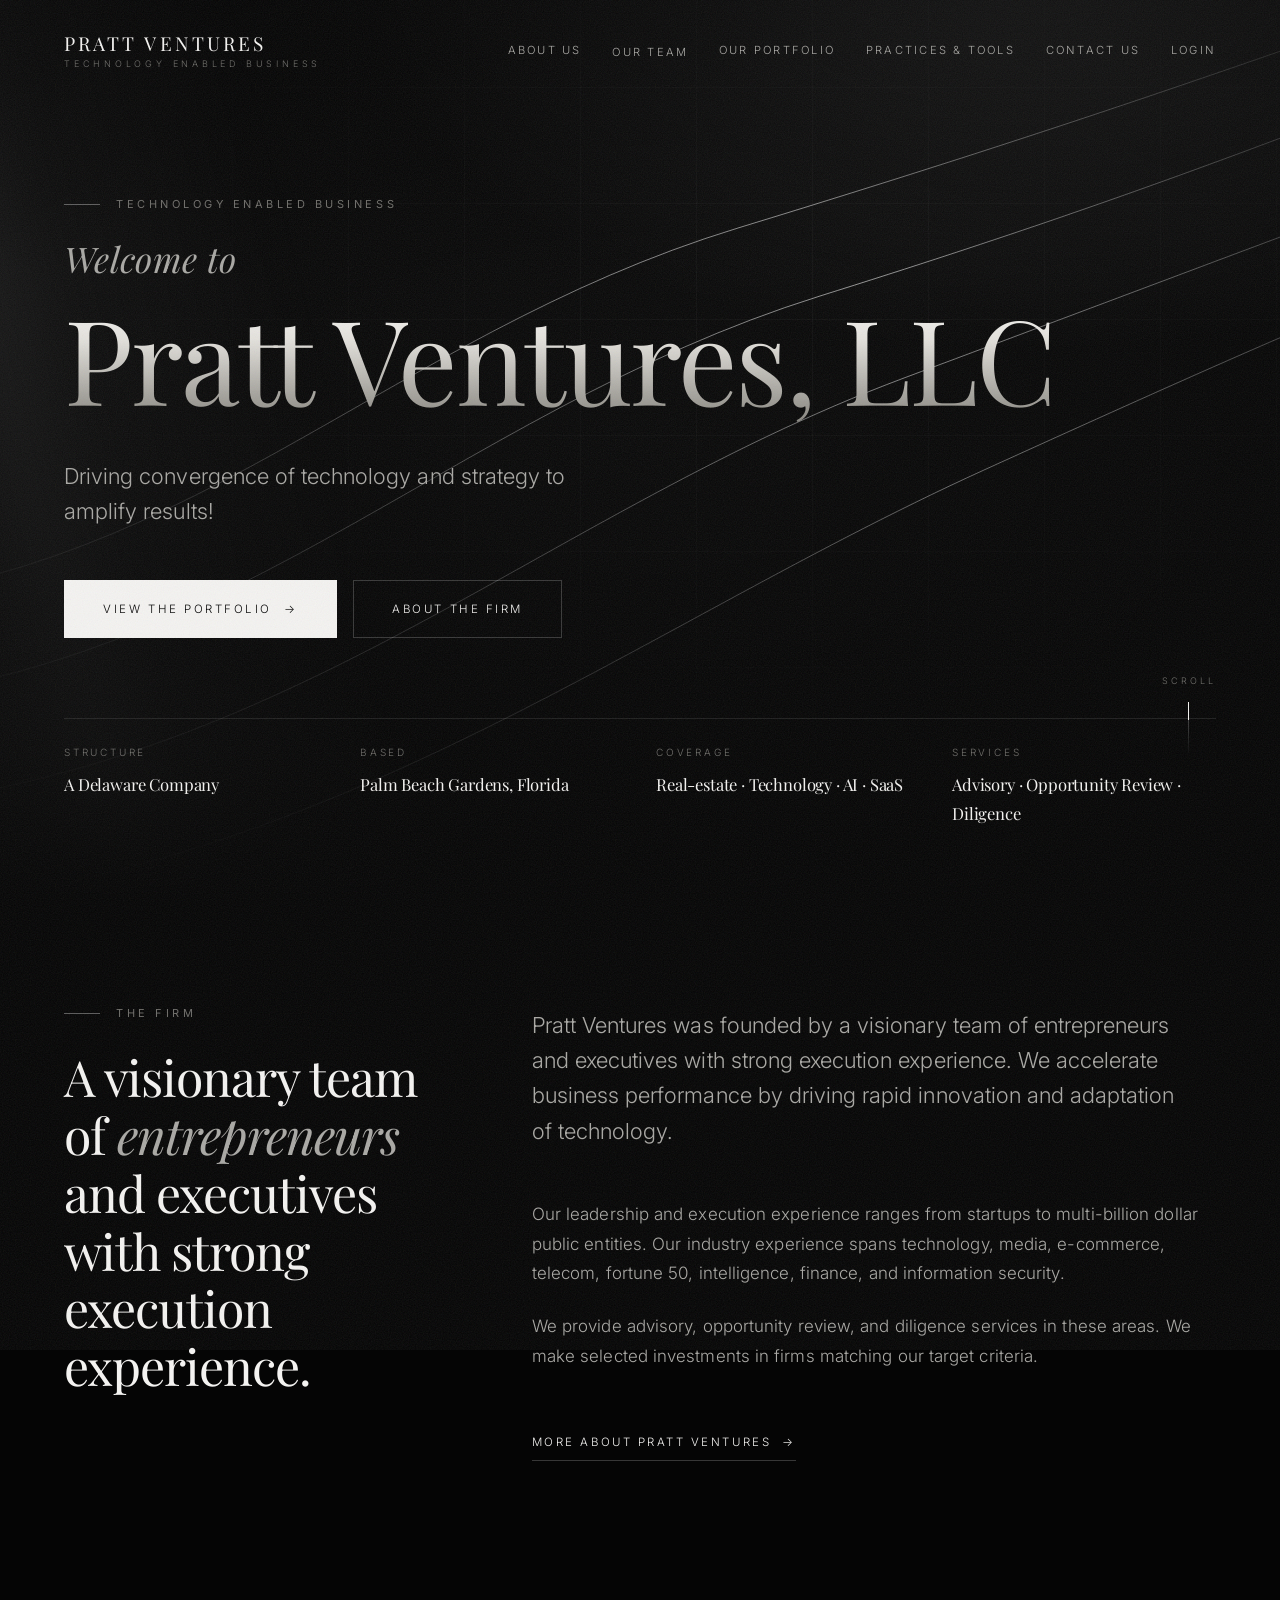
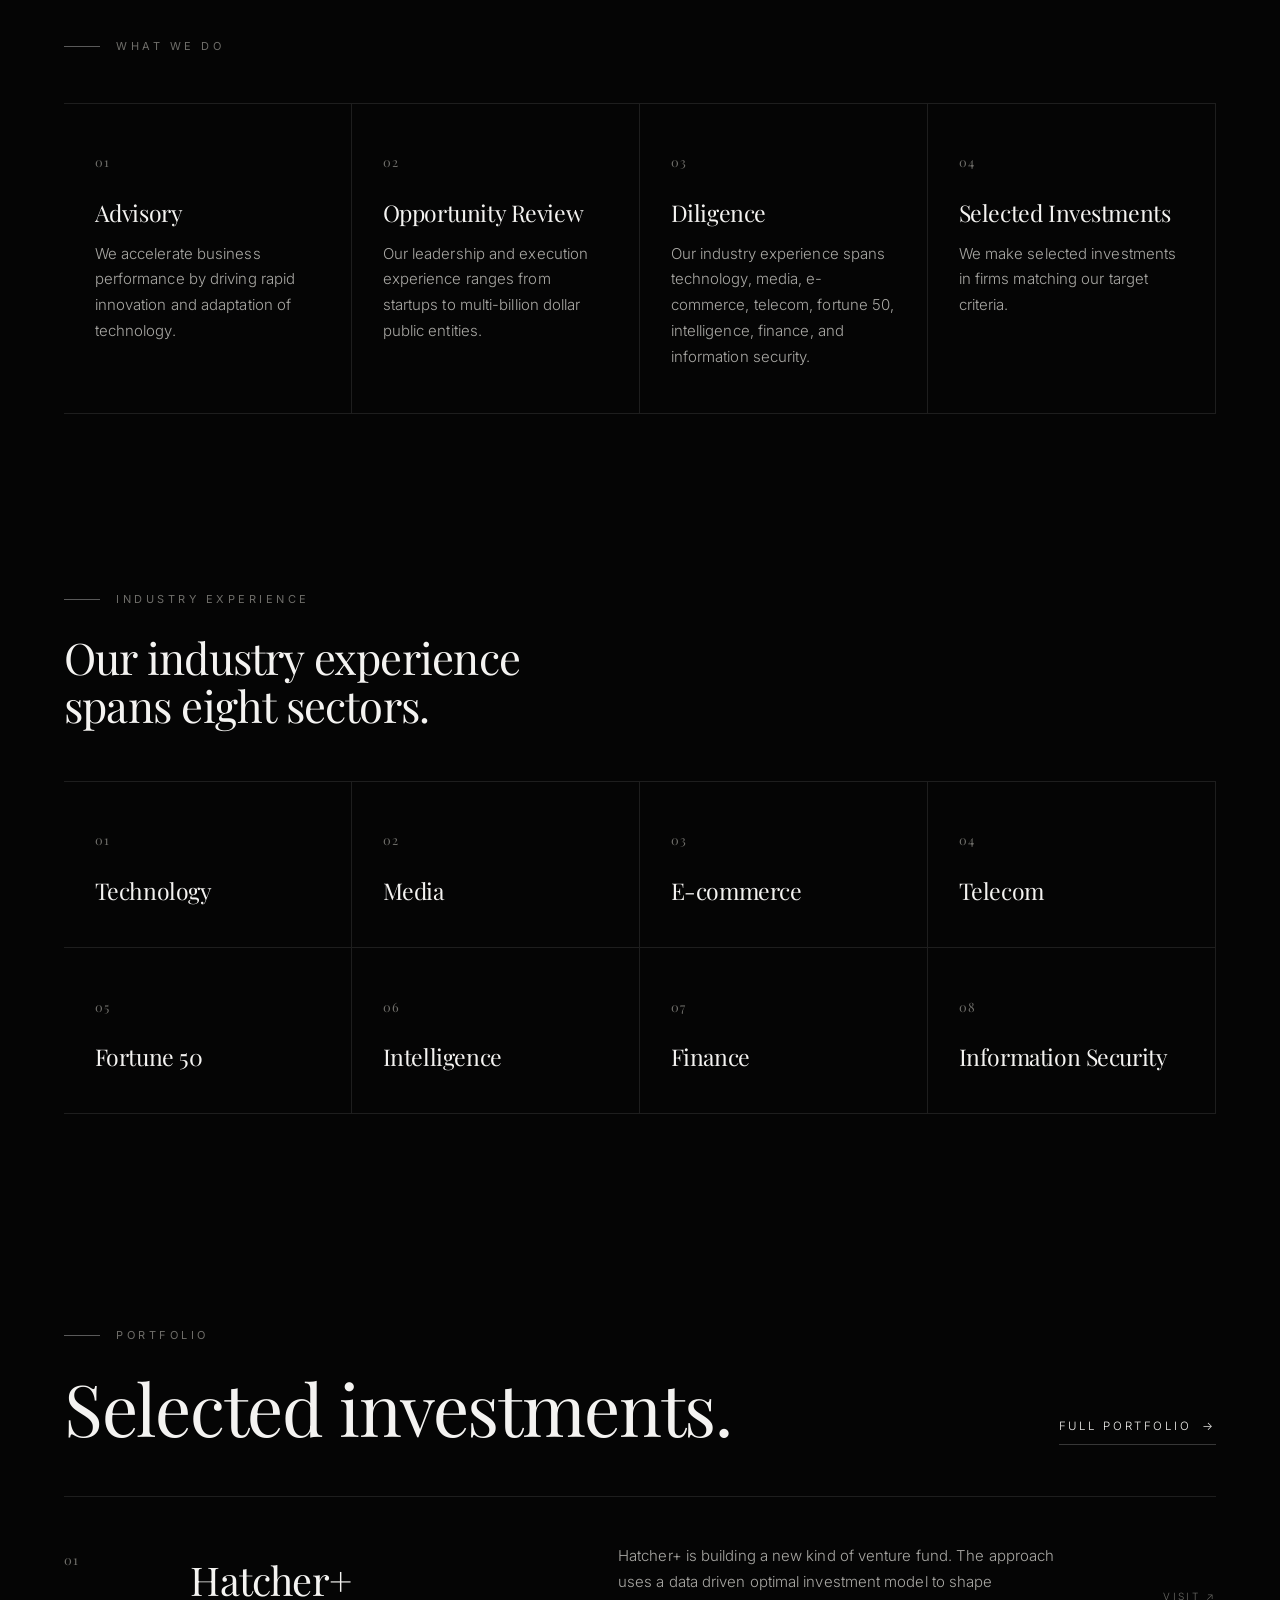
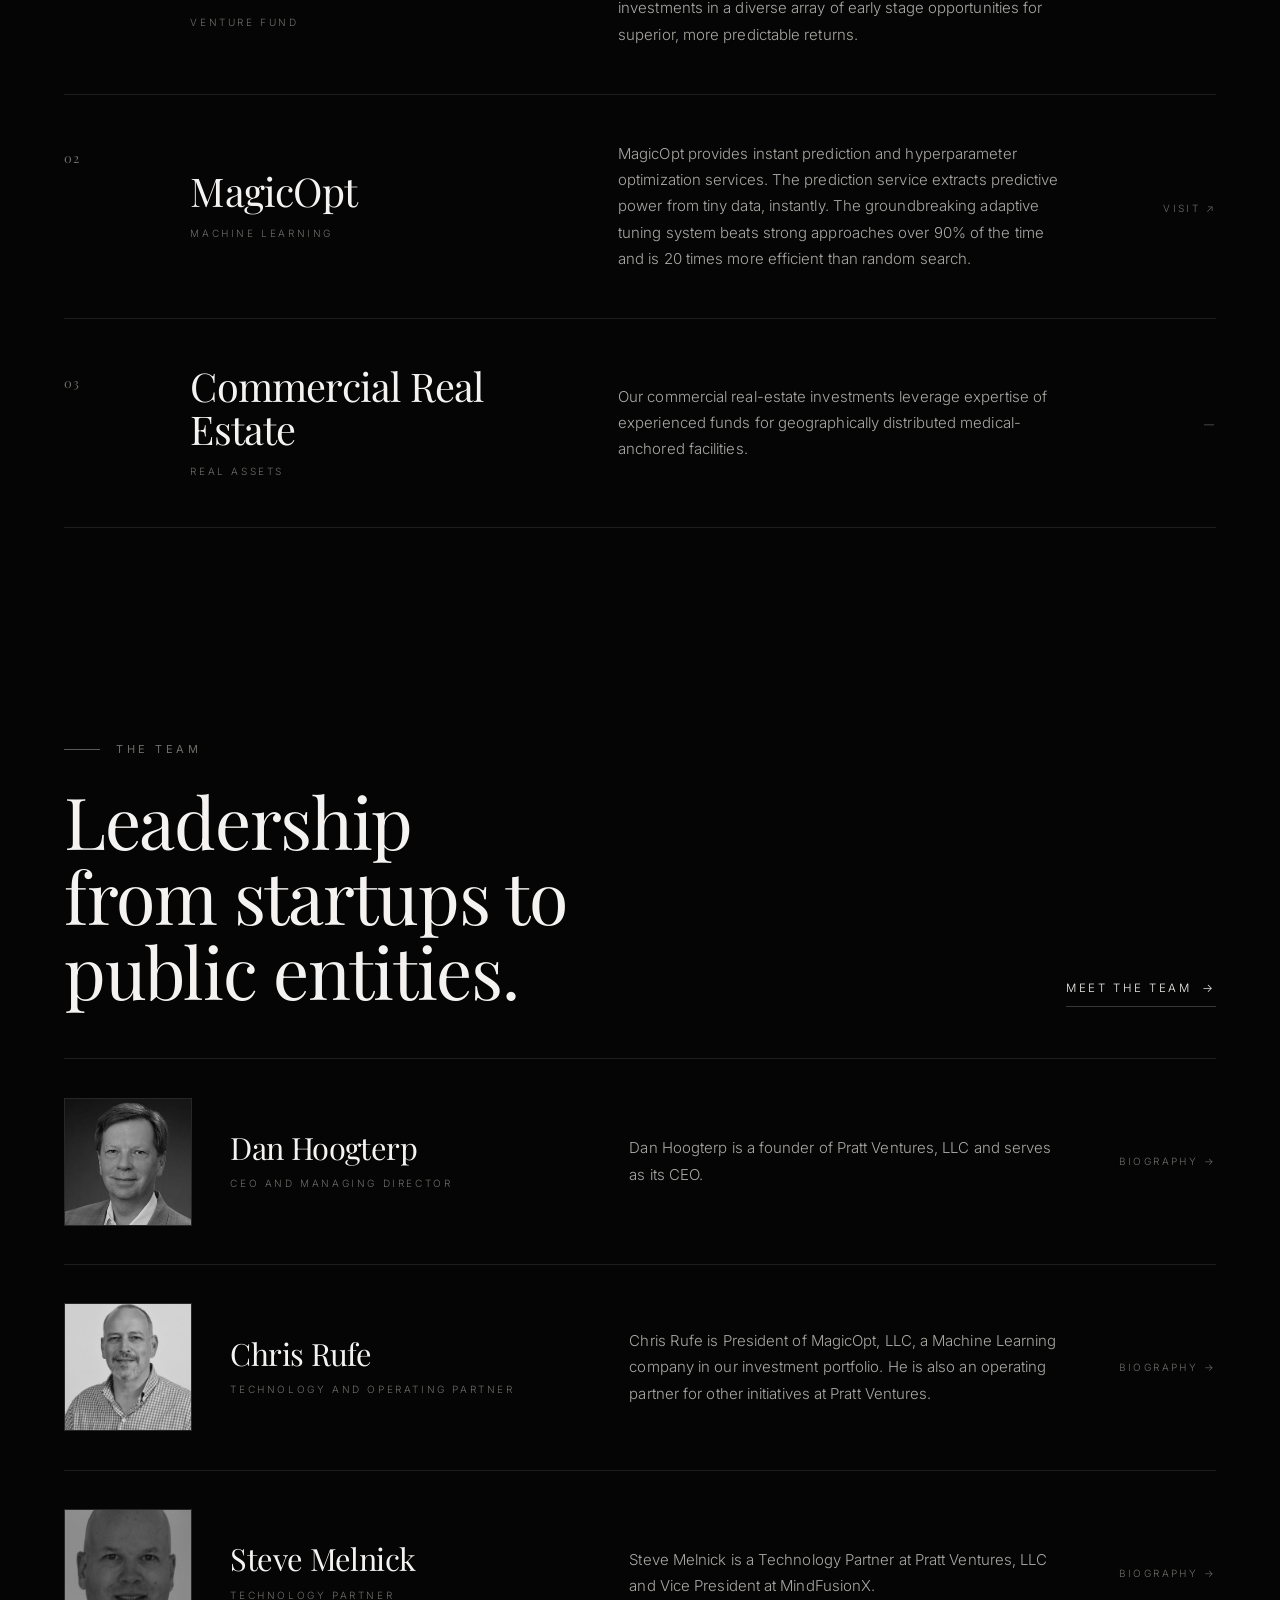
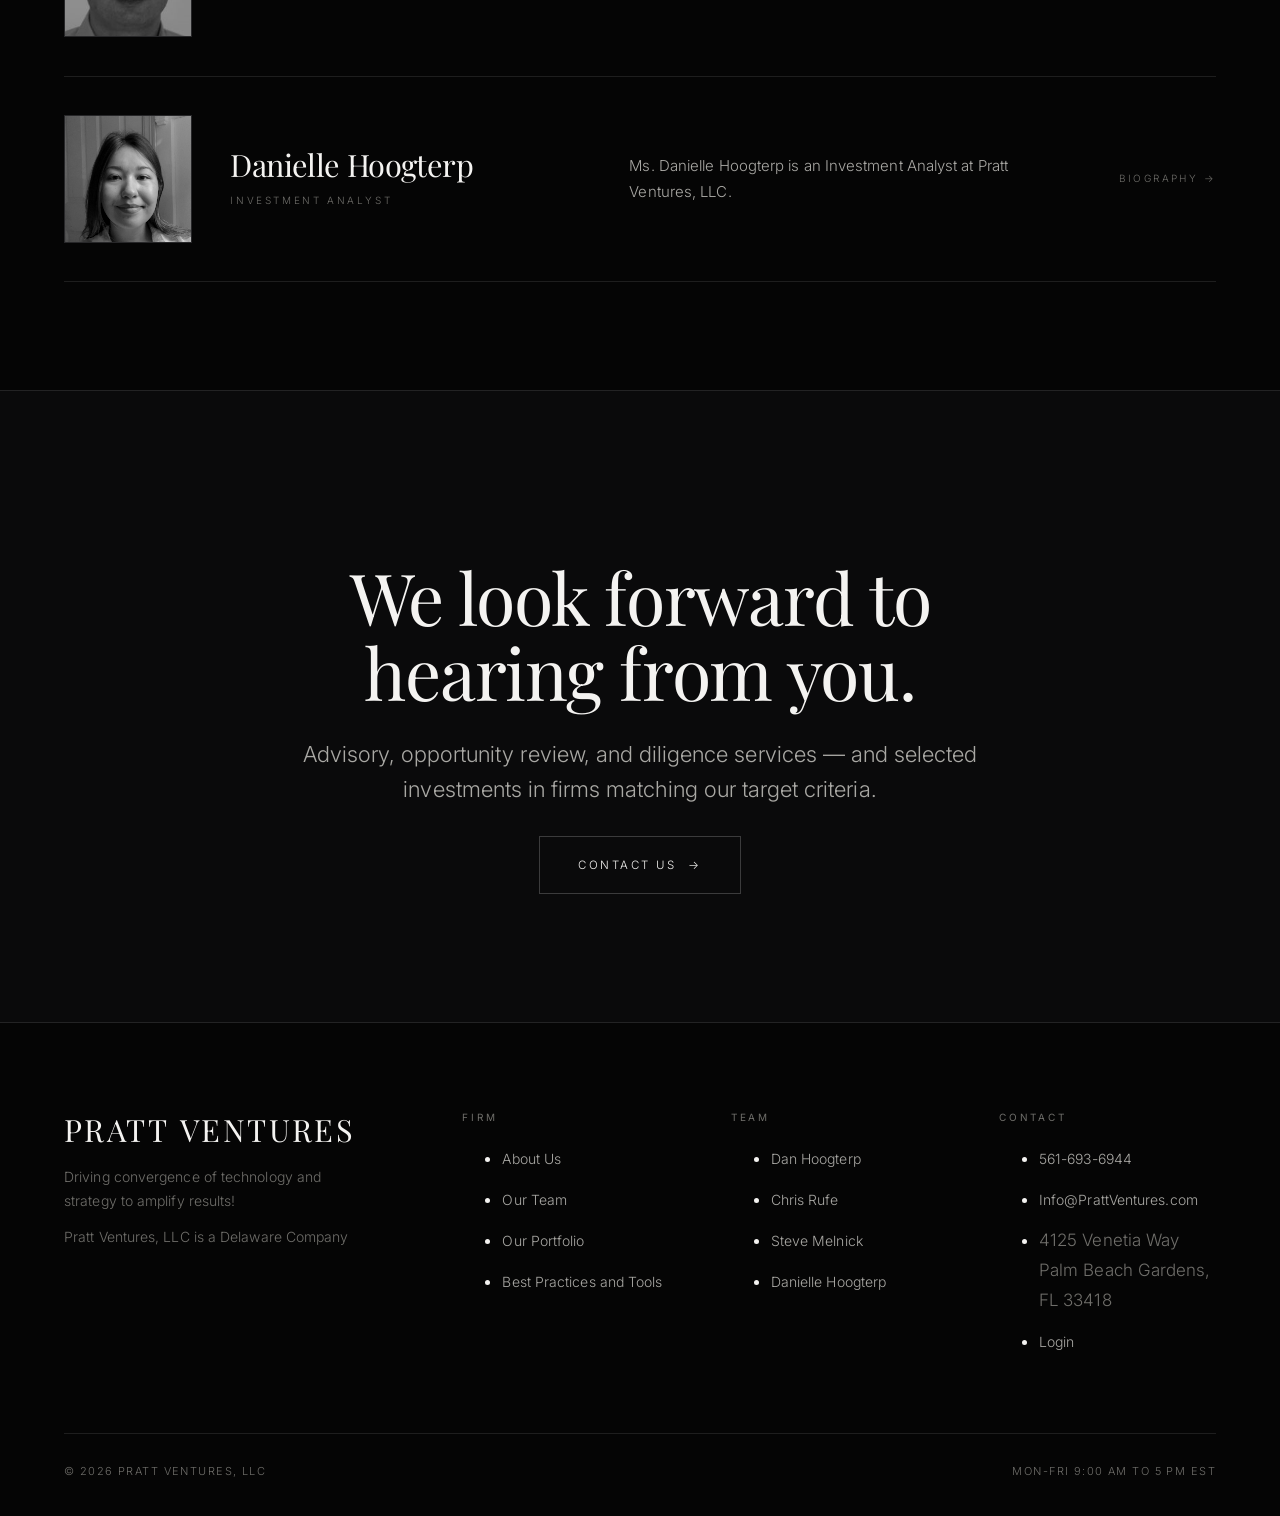
==== commit 8ddf2553: "dan feedback dan feedback" ====
--- a/index.html
+++ b/index.html
@@ -5,8 +5,8 @@
 <meta name="viewport" content="width=device-width, initial-scale=1">
 <title>Pratt Ventures, LLC | Technology Enabled Business</title>
 <meta name="description" content="Visionary technology entrepreneurs and executives driving innovation to accelerate business performance — advisory, diligence and selected investments.">
-<link rel="canonical" href="https://prattventures.com/">
-<meta name="robots" content="index, follow, max-image-preview:large, max-snippet:-1, max-video-preview:-1">
+<link rel="canonical" href="https://pratt-ventures.github.io/pratt-ventures/">
+<meta name="robots" content="noindex, nofollow">
 <meta name="author" content="Pratt Ventures, LLC">
 <meta name="theme-color" content="#050505">
 <meta name="color-scheme" content="dark">
@@ -15,40 +15,40 @@
 <meta property="og:locale" content="en_US">
 <meta property="og:title" content="Pratt Ventures, LLC | Technology Enabled Business">
 <meta property="og:description" content="Visionary technology entrepreneurs and executives driving innovation to accelerate business performance — advisory, diligence and selected investments.">
-<meta property="og:url" content="https://prattventures.com/">
-<meta property="og:image" content="https://prattventures.com/assets/img/og.png">
+<meta property="og:url" content="https://pratt-ventures.github.io/pratt-ventures/">
+<meta property="og:image" content="https://pratt-ventures.github.io/pratt-ventures/assets/img/og.png">
 <meta property="og:image:alt" content="Pratt Ventures, LLC — technology enabled business">
 <meta name="twitter:card" content="summary_large_image">
 <meta name="twitter:title" content="Pratt Ventures, LLC | Technology Enabled Business">
 <meta name="twitter:description" content="Visionary technology entrepreneurs and executives driving innovation to accelerate business performance — advisory, diligence and selected investments.">
-<meta name="twitter:image" content="https://prattventures.com/assets/img/og.png">
+<meta name="twitter:image" content="https://pratt-ventures.github.io/pratt-ventures/assets/img/og.png">
 <meta name="twitter:site" content="@dan_hoog">
-<link rel="icon" href="/assets/img/favicon.svg" type="image/svg+xml">
-<link rel="icon" href="/assets/img/apple-touch-icon.png" sizes="180x180">
-<link rel="apple-touch-icon" href="/assets/img/apple-touch-icon.png">
-<link rel="manifest" href="/site.webmanifest">
+<link rel="icon" href="assets/img/favicon.svg" type="image/svg+xml">
+<link rel="icon" href="assets/img/apple-touch-icon.png" sizes="180x180">
+<link rel="apple-touch-icon" href="assets/img/apple-touch-icon.png">
+<link rel="manifest" href="site.webmanifest">
 <link rel="preconnect" href="https://fonts.googleapis.com">
 <link rel="preconnect" href="https://fonts.gstatic.com" crossorigin>
 <link rel="preload" as="style" href="https://fonts.googleapis.com/css2?family=Inter:wght@200;300;400;500&family=Playfair+Display:ital,wght@0,400;0,500;1,400&display=swap">
 <link rel="stylesheet" href="https://fonts.googleapis.com/css2?family=Inter:wght@200;300;400;500&family=Playfair+Display:ital,wght@0,400;0,500;1,400&display=swap">
-<link rel="stylesheet" href="/assets/css/site.css">
-<link rel="sitemap" type="application/xml" href="/sitemap.xml">
-<script type="application/ld+json">{"@context":"https://schema.org","@graph":[{"@type":"FinancialService","@id":"https://prattventures.com/#organization","name":"Pratt Ventures, LLC","alternateName":"Pratt Ventures","url":"https://prattventures.com/","logo":{"@type":"ImageObject","url":"https://prattventures.com/assets/img/logo-512.png","width":512,"height":512},"image":"https://prattventures.com/assets/img/og.png","slogan":"Driving convergence of technology and strategy to amplify results!","description":"Pratt Ventures, LLC accelerates business performance by driving rapid innovation and adaptation of technology, providing advisory, opportunity review and diligence services alongside selected investments.","telephone":"+1-561-693-6944","email":"info@prattventures.com","foundingDate":"2016-01","address":{"@type":"PostalAddress","streetAddress":"4125 Venetia Way","addressLocality":"Palm Beach Gardens","addressRegion":"FL","postalCode":"33418","addressCountry":"US"},"areaServed":"US","openingHoursSpecification":[{"@type":"OpeningHoursSpecification","dayOfWeek":["Monday","Tuesday","Wednesday","Thursday","Friday"],"opens":"09:00","closes":"17:00"}],"knowsAbout":["Venture capital","Private equity","Commercial real estate","Artificial intelligence","SaaS","Machine learning","Technology diligence","Information security"]},{"@type":"WebSite","@id":"https://prattventures.com/#website","url":"https://prattventures.com/","name":"Pratt Ventures, LLC","publisher":{"@id":"https://prattventures.com/#organization"},"inLanguage":"en-US"},{"@type":"WebPage","@id":"https://prattventures.com/#webpage","url":"https://prattventures.com/","name":"Pratt Ventures, LLC | Technology Enabled Business","description":"Visionary technology entrepreneurs and executives driving innovation to accelerate business performance \u2014 advisory, diligence and selected investments.","isPartOf":{"@id":"https://prattventures.com/#website"},"about":{"@id":"https://prattventures.com/#organization"},"inLanguage":"en-US","primaryImageOfPage":"https://prattventures.com/assets/img/og.png"}]}</script>
+<link rel="stylesheet" href="assets/css/site.css">
+<link rel="sitemap" type="application/xml" href="sitemap.xml">
+<script type="application/ld+json">{"@context":"https://schema.org","@graph":[{"@type":"FinancialService","@id":"https://pratt-ventures.github.io/pratt-ventures/#organization","name":"Pratt Ventures, LLC","alternateName":"Pratt Ventures","url":"https://pratt-ventures.github.io/pratt-ventures/","logo":{"@type":"ImageObject","url":"https://pratt-ventures.github.io/pratt-ventures/assets/img/logo-512.png","width":512,"height":512},"image":"https://pratt-ventures.github.io/pratt-ventures/assets/img/og.png","slogan":"Driving convergence of technology and strategy to amplify results!","description":"Pratt Ventures, LLC accelerates business performance by driving rapid innovation and adaptation of technology, providing advisory, opportunity review and diligence services alongside selected investments.","telephone":"+1-561-693-6944","email":"info@prattventures.com","foundingDate":"2016-01","address":{"@type":"PostalAddress","streetAddress":"4125 Venetia Way","addressLocality":"Palm Beach Gardens","addressRegion":"FL","postalCode":"33418","addressCountry":"US"},"areaServed":"US","openingHoursSpecification":[{"@type":"OpeningHoursSpecification","dayOfWeek":["Monday","Tuesday","Wednesday","Thursday","Friday"],"opens":"09:00","closes":"17:00"}],"knowsAbout":["Venture capital","Private equity","Commercial real estate","Artificial intelligence","SaaS","Machine learning","Technology diligence","Information security"]},{"@type":"WebSite","@id":"https://pratt-ventures.github.io/pratt-ventures/#website","url":"https://pratt-ventures.github.io/pratt-ventures/","name":"Pratt Ventures, LLC","publisher":{"@id":"https://pratt-ventures.github.io/pratt-ventures/#organization"},"inLanguage":"en-US"},{"@type":"WebPage","@id":"https://pratt-ventures.github.io/pratt-ventures/#webpage","url":"https://pratt-ventures.github.io/pratt-ventures/","name":"Pratt Ventures, LLC | Technology Enabled Business","description":"Visionary technology entrepreneurs and executives driving innovation to accelerate business performance \u2014 advisory, diligence and selected investments.","isPartOf":{"@id":"https://pratt-ventures.github.io/pratt-ventures/#website"},"about":{"@id":"https://pratt-ventures.github.io/pratt-ventures/#organization"},"inLanguage":"en-US","primaryImageOfPage":"https://pratt-ventures.github.io/pratt-ventures/assets/img/og.png"}]}</script>
 </head>
 <body>
 <a class="skip" href="#main">Skip to content</a>
 <header class="hdr">
   <div class="hdr__in">
-    <a class="brand" href="/" aria-label="Pratt Ventures, LLC — home">
+    <a class="brand" href="./" aria-label="Pratt Ventures, LLC — home">
       <span class="brand__name">Pratt Ventures</span>
       <span class="brand__sub">Technology Enabled Business</span>
     </a>
-    <nav class="nav" aria-label="Primary"><a class="nav__l" href="/about-us/">About Us</a><div class="nav__has"><a class="nav__l" href="/our-team/">Our Team</a><div class="nav__panel"><a href="/daniel-hoogterp/">Dan Hoogterp</a><a href="/operating-partner-chris-rufe/">Chris Rufe</a><a href="/technology-partner-stephen-melnick/">Steve Melnick</a><a href="/investment-analyst-danielle-hoogterp/">Danielle Hoogterp</a></div></div><a class="nav__l" href="/our-portfolio/">Our Portfolio</a><a class="nav__l" href="/we-recommend/">We Recommend</a><a class="nav__l" href="/contact-us/">Contact Us</a><a class="nav__l" href="/login/">Login</a></nav>
+    <nav class="nav" aria-label="Primary"><a class="nav__l" href="about-us/">About Us</a><div class="nav__has"><a class="nav__l" href="our-team/">Our Team</a><div class="nav__panel"><a href="daniel-hoogterp/">Dan Hoogterp</a><a href="operating-partner-chris-rufe/">Chris Rufe</a><a href="technology-partner-stephen-melnick/">Steve Melnick</a><a href="investment-analyst-danielle-hoogterp/">Danielle Hoogterp</a></div></div><a class="nav__l" href="our-portfolio/">Our Portfolio</a><a class="nav__l" href="we-recommend/">Practices &amp; Tools</a><a class="nav__l" href="contact-us/">Contact Us</a><a class="nav__l" href="login/">Login</a></nav>
     <button class="burger" type="button" aria-expanded="false" aria-controls="drawer" aria-label="Open menu"><span></span></button>
   </div>
 </header>
 <div class="drawer" id="drawer" aria-hidden="true">
-  <nav aria-label="Mobile"><a href="/about-us/">About Us</a><a href="/our-team/">Our Team</a><a class="sub" href="/daniel-hoogterp/">Dan Hoogterp</a><a class="sub" href="/operating-partner-chris-rufe/">Chris Rufe</a><a class="sub" href="/technology-partner-stephen-melnick/">Steve Melnick</a><a class="sub" href="/investment-analyst-danielle-hoogterp/">Danielle Hoogterp</a><a href="/our-portfolio/">Our Portfolio</a><a href="/we-recommend/">We Recommend</a><a href="/contact-us/">Contact Us</a><a href="/login/">Login</a></nav>
+  <nav aria-label="Mobile"><a href="about-us/">About Us</a><a href="our-team/">Our Team</a><a class="sub" href="daniel-hoogterp/">Dan Hoogterp</a><a class="sub" href="operating-partner-chris-rufe/">Chris Rufe</a><a class="sub" href="technology-partner-stephen-melnick/">Steve Melnick</a><a class="sub" href="investment-analyst-danielle-hoogterp/">Danielle Hoogterp</a><a href="our-portfolio/">Our Portfolio</a><a href="we-recommend/">Practices &amp; Tools</a><a href="contact-us/">Contact Us</a><a href="login/">Login</a></nav>
 </div>
 <main id="main">
 <section class="hero">
@@ -78,8 +78,8 @@
     </h1>
     <p class="lede hero__lede">Driving convergence of technology and strategy to amplify results!</p>
     <div class="hero__cta">
-      <a class="btn btn--solid" href="/our-portfolio/">View the portfolio <span class="arw">&rarr;</span></a>
-      <a class="btn" href="/about-us/">About the firm</a>
+      <a class="btn btn--solid" href="our-portfolio/">View the portfolio <span class="arw">&rarr;</span></a>
+      <a class="btn" href="about-us/">About the firm</a>
     </div>
     <dl class="hero__meta"><div><dt>Structure</dt><dd>A Delaware Company</dd></div><div><dt>Based</dt><dd>Palm Beach Gardens, Florida</dd></div><div><dt>Coverage</dt><dd>Real-estate · Technology · AI · SaaS</dd></div><div><dt>Services</dt><dd>Advisory · Opportunity Review · Diligence</dd></div></dl>
   </div>
@@ -95,7 +95,7 @@
     <div class="body">
       <p class="lede rv">Pratt Ventures was founded by a visionary team of entrepreneurs and executives with strong execution experience. We accelerate business performance by driving rapid innovation and adaptation of technology.</p>
       <div class="mt-l rv rv-d1"><p>Our leadership and execution experience ranges from startups to multi-billion dollar public entities. Our industry experience spans technology, media, e-commerce, telecom, fortune 50, intelligence, finance, and information security.</p><p>We provide advisory, opportunity review, and diligence services in these areas. We make selected investments in firms matching our target criteria.</p></div>
-      <p class="mt-l rv rv-d2"><a class="link" href="/about-us/">More about Pratt Ventures <span class="arw">&rarr;</span></a></p>
+      <p class="mt-l rv rv-d2"><a class="link" href="about-us/">More about Pratt Ventures <span class="arw">&rarr;</span></a></p>
     </div>
   </div>
 </section>
@@ -122,7 +122,7 @@
         <p class="eyebrow rv">Portfolio</p>
         <h2 class="d2 rv rv-d1 mt-m" style="max-width:16ch">Selected investments.</h2>
       </div>
-      <p class="rv rv-d2"><a class="link" href="/our-portfolio/">Full portfolio <span class="arw">&rarr;</span></a></p>
+      <p class="rv rv-d2"><a class="link" href="our-portfolio/">Full portfolio <span class="arw">&rarr;</span></a></p>
     </div>
     <div class="mt-l"><div class="pf"><a class="pf__row rv" href="https://hatcher.com/" rel="noopener" target="_blank"><span class="pf__n">01</span>
       <span class="pf__name-wrap">
@@ -153,11 +153,11 @@
         <p class="eyebrow rv">The Team</p>
         <h2 class="d2 rv rv-d1 mt-m" style="max-width:18ch">Leadership from startups to public entities.</h2>
       </div>
-      <p class="rv rv-d2"><a class="link" href="/our-team/">Meet the team <span class="arw">&rarr;</span></a></p>
-    </div>
-    <div class="mt-l"><div class="roster"><a class="roster__row rv rv-d0" href="/daniel-hoogterp/">
-      <span class="roster__fig">
-        <img src="/assets/img/dan-hoogterp.jpg" alt="Dan Hoogterp, CEO and Managing Director of Pratt Ventures, LLC" width="360" height="360" loading="lazy" decoding="async">
+      <p class="rv rv-d2"><a class="link" href="our-team/">Meet the team <span class="arw">&rarr;</span></a></p>
+    </div>
+    <div class="mt-l"><div class="roster"><a class="roster__row rv rv-d0" href="daniel-hoogterp/">
+      <span class="roster__fig">
+        <img src="assets/img/dan-hoogterp.jpg" alt="Dan Hoogterp, CEO and Managing Director of Pratt Ventures, LLC" width="360" height="360" loading="lazy" decoding="async">
       </span>
       <span class="roster__id">
         <span class="roster__name">Dan Hoogterp</span>
@@ -165,9 +165,9 @@
       </span>
       <span class="roster__note">Dan Hoogterp is a founder of Pratt Ventures, LLC and serves as its CEO.</span>
       <span class="roster__go">Biography <span class="arw" aria-hidden="true">&rarr;</span></span>
-    </a><a class="roster__row rv rv-d1" href="/operating-partner-chris-rufe/">
-      <span class="roster__fig">
-        <img src="/assets/img/chris-rufe.jpg" alt="Chris Rufe, Operating and Technology Partner at Pratt Ventures, LLC" width="360" height="360" loading="lazy" decoding="async">
+    </a><a class="roster__row rv rv-d1" href="operating-partner-chris-rufe/">
+      <span class="roster__fig">
+        <img src="assets/img/chris-rufe.jpg" alt="Chris Rufe, Operating and Technology Partner at Pratt Ventures, LLC" width="360" height="360" loading="lazy" decoding="async">
       </span>
       <span class="roster__id">
         <span class="roster__name">Chris Rufe</span>
@@ -175,9 +175,9 @@
       </span>
       <span class="roster__note">Chris Rufe is President of MagicOpt, LLC, a Machine Learning company in our investment portfolio. He is also an operating partner for other initiatives at Pratt Ventures.</span>
       <span class="roster__go">Biography <span class="arw" aria-hidden="true">&rarr;</span></span>
-    </a><a class="roster__row rv rv-d2" href="/technology-partner-stephen-melnick/">
-      <span class="roster__fig">
-        <img src="/assets/img/steve-melnick.png" alt="Steve Melnick, Technology Partner at Pratt Ventures, LLC" width="360" height="360" loading="lazy" decoding="async">
+    </a><a class="roster__row rv rv-d2" href="technology-partner-stephen-melnick/">
+      <span class="roster__fig">
+        <img src="assets/img/steve-melnick.png" alt="Steve Melnick, Technology Partner at Pratt Ventures, LLC" width="360" height="360" loading="lazy" decoding="async">
       </span>
       <span class="roster__id">
         <span class="roster__name">Steve Melnick</span>
@@ -185,9 +185,9 @@
       </span>
       <span class="roster__note">Steve Melnick is a Technology Partner at Pratt Ventures, LLC and Vice President at MindFusionX.</span>
       <span class="roster__go">Biography <span class="arw" aria-hidden="true">&rarr;</span></span>
-    </a><a class="roster__row rv rv-d3" href="/investment-analyst-danielle-hoogterp/">
-      <span class="roster__fig">
-        <img src="/assets/img/danielle-hoogterp.jpg" alt="Danielle Hoogterp, Investment Analyst at Pratt Ventures, LLC" width="360" height="360" loading="lazy" decoding="async">
+    </a><a class="roster__row rv rv-d3" href="investment-analyst-danielle-hoogterp/">
+      <span class="roster__fig">
+        <img src="assets/img/danielle-hoogterp.jpg" alt="Danielle Hoogterp, Investment Analyst at Pratt Ventures, LLC" width="360" height="360" loading="lazy" decoding="async">
       </span>
       <span class="roster__id">
         <span class="roster__name">Danielle Hoogterp</span>
@@ -204,7 +204,7 @@
     <p class="eyebrow eyebrow--plain rv">Pratt Ventures, LLC</p>
     <h2 class="d2 band__ttl rv rv-d1">We look forward to hearing from you.</h2>
     <p class="lede rv rv-d2" style="max-width:52ch">Advisory, opportunity review, and diligence services — and selected investments in firms matching our target criteria.</p>
-    <p class="rv rv-d3"><a class="btn" href="/contact-us/">Contact us <span class="arw">&rarr;</span></a></p>
+    <p class="rv rv-d3"><a class="btn" href="contact-us/">Contact us <span class="arw">&rarr;</span></a></p>
   </div>
 </section>
 </main><footer class="ftr">
@@ -218,15 +218,15 @@
       <div>
         <h2>Firm</h2>
         <ul>
-          <li><a href="/about-us/">About Us</a></li>
-          <li><a href="/our-team/">Our Team</a></li>
-          <li><a href="/our-portfolio/">Our Portfolio</a></li>
-          <li><a href="/we-recommend/">We Recommend</a></li>
+          <li><a href="about-us/">About Us</a></li>
+          <li><a href="our-team/">Our Team</a></li>
+          <li><a href="our-portfolio/">Our Portfolio</a></li>
+          <li><a href="we-recommend/">Best Practices and Tools</a></li>
         </ul>
       </div>
       <div>
         <h2>Team</h2>
-        <ul><li><a href="/daniel-hoogterp/">Dan Hoogterp</a></li><li><a href="/operating-partner-chris-rufe/">Chris Rufe</a></li><li><a href="/technology-partner-stephen-melnick/">Steve Melnick</a></li><li><a href="/investment-analyst-danielle-hoogterp/">Danielle Hoogterp</a></li></ul>
+        <ul><li><a href="daniel-hoogterp/">Dan Hoogterp</a></li><li><a href="operating-partner-chris-rufe/">Chris Rufe</a></li><li><a href="technology-partner-stephen-melnick/">Steve Melnick</a></li><li><a href="investment-analyst-danielle-hoogterp/">Danielle Hoogterp</a></li></ul>
       </div>
       <div>
         <h2>Contact</h2>
@@ -234,7 +234,7 @@
           <li><a href="tel:+1-561-693-6944">561-693-6944</a></li>
           <li><a href="mailto:info@prattventures.com">Info@PrattVentures.com</a></li>
           <li><span class="muted">4125 Venetia Way<br>Palm Beach Gardens, FL 33418</span></li>
-          <li><a href="/login/">Login</a></li>
+          <li><a href="login/">Login</a></li>
         </ul>
       </div>
     </div>
@@ -244,6 +244,6 @@
     </div>
   </div>
 </footer>
-<script src="/assets/js/site.js" defer></script>
+<script src="assets/js/site.js" defer></script>
 </body>
 </html>
